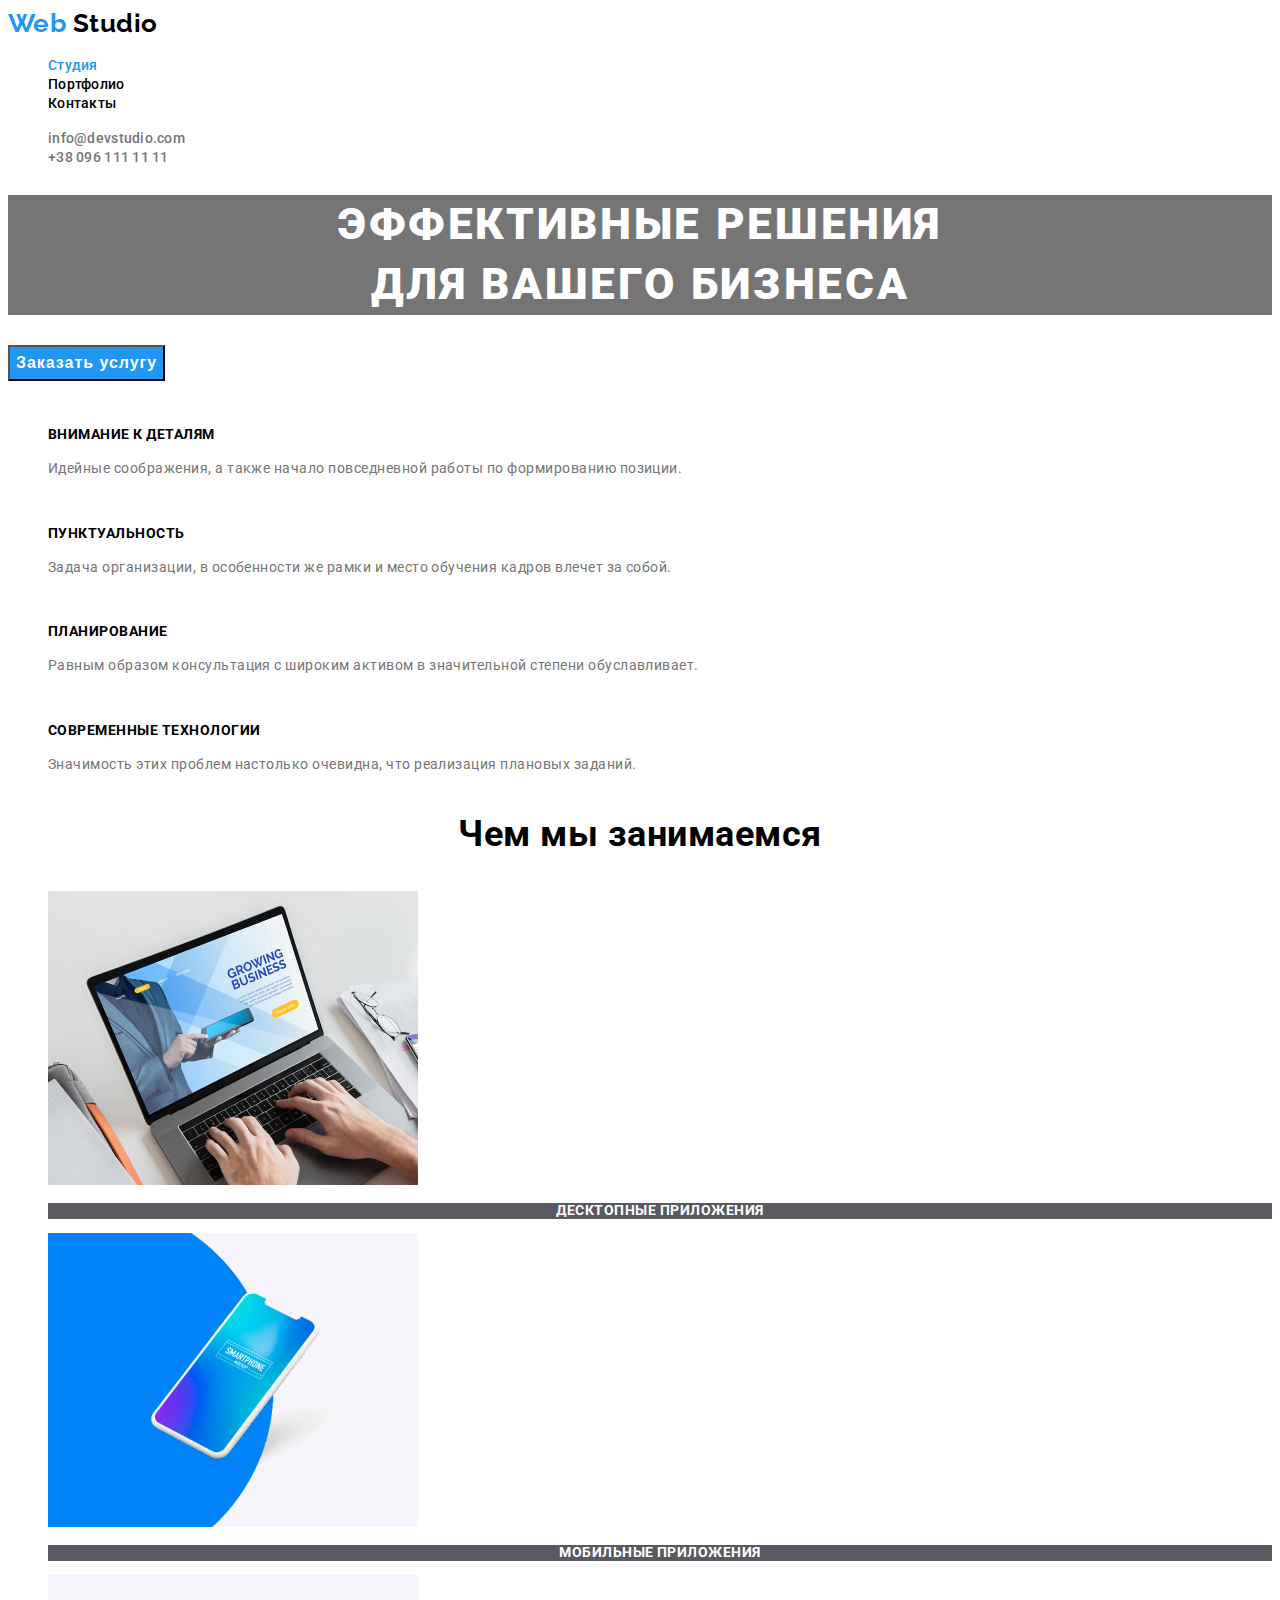
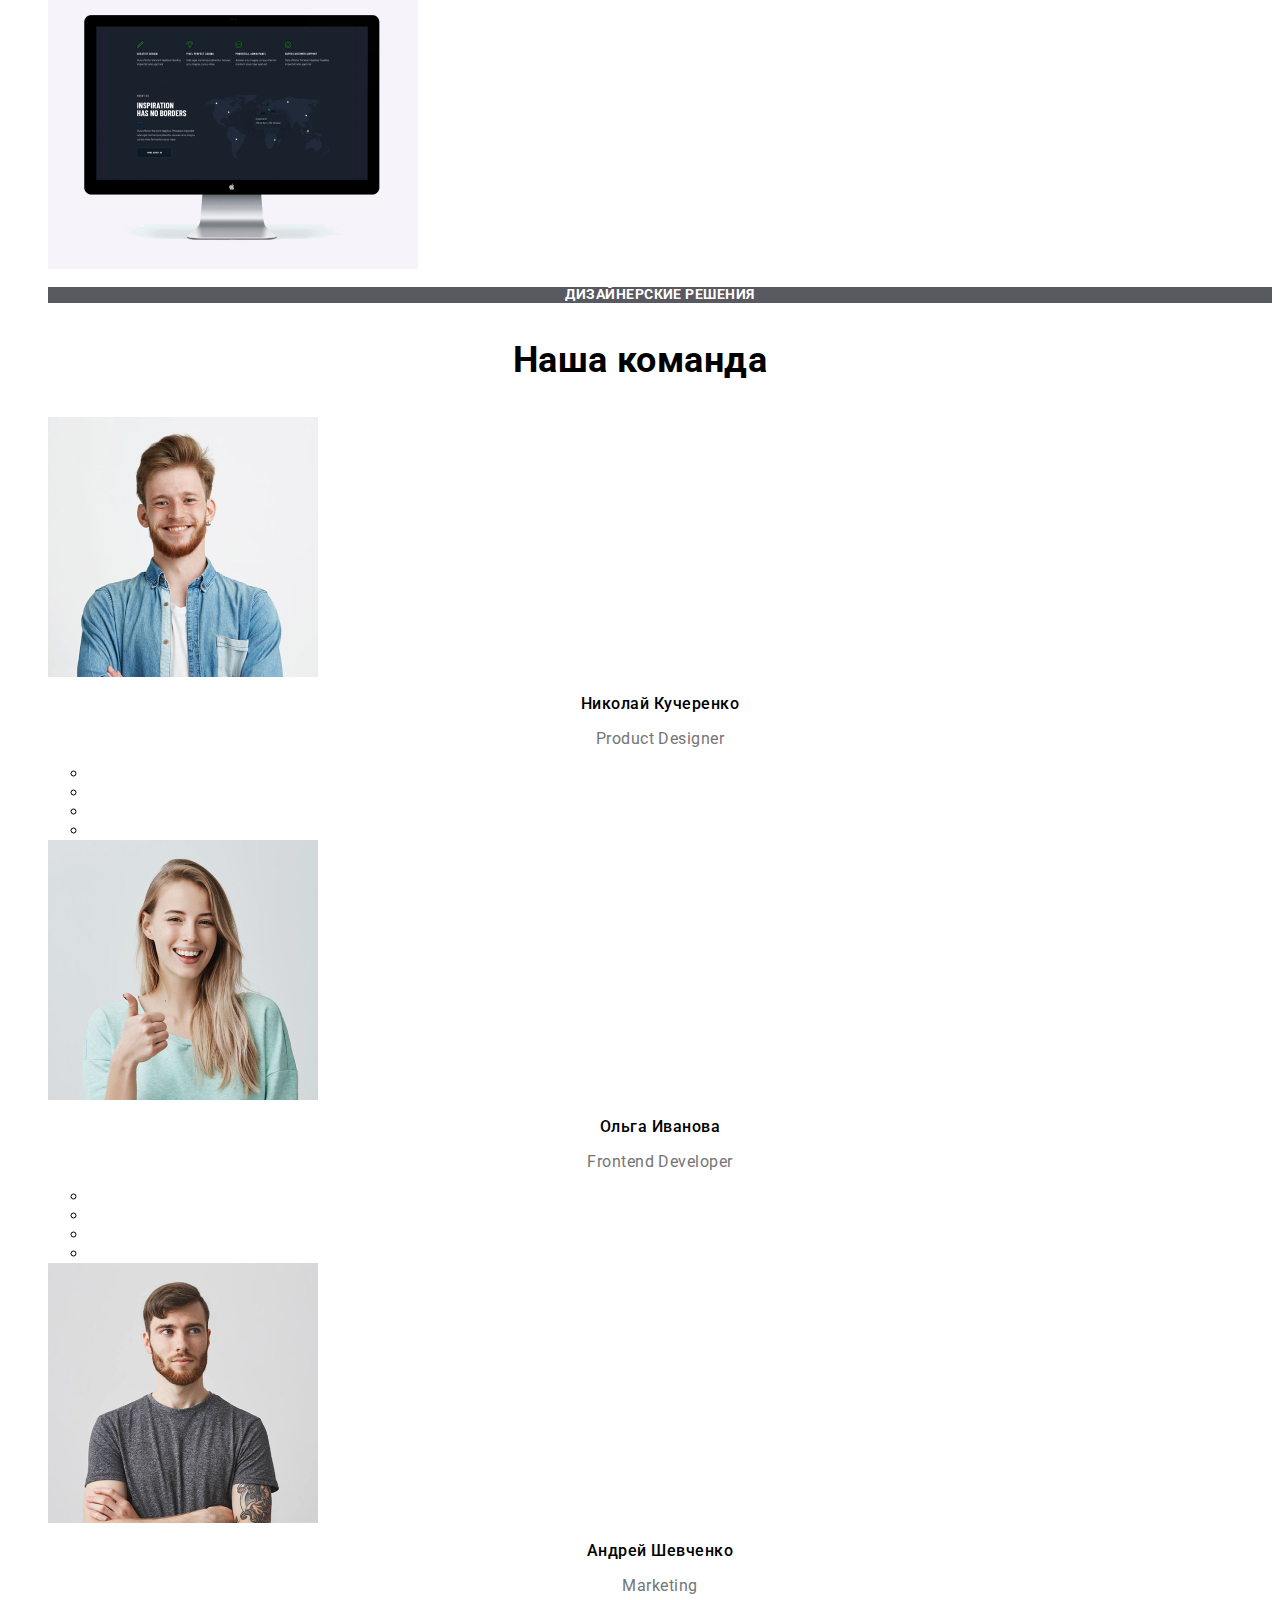
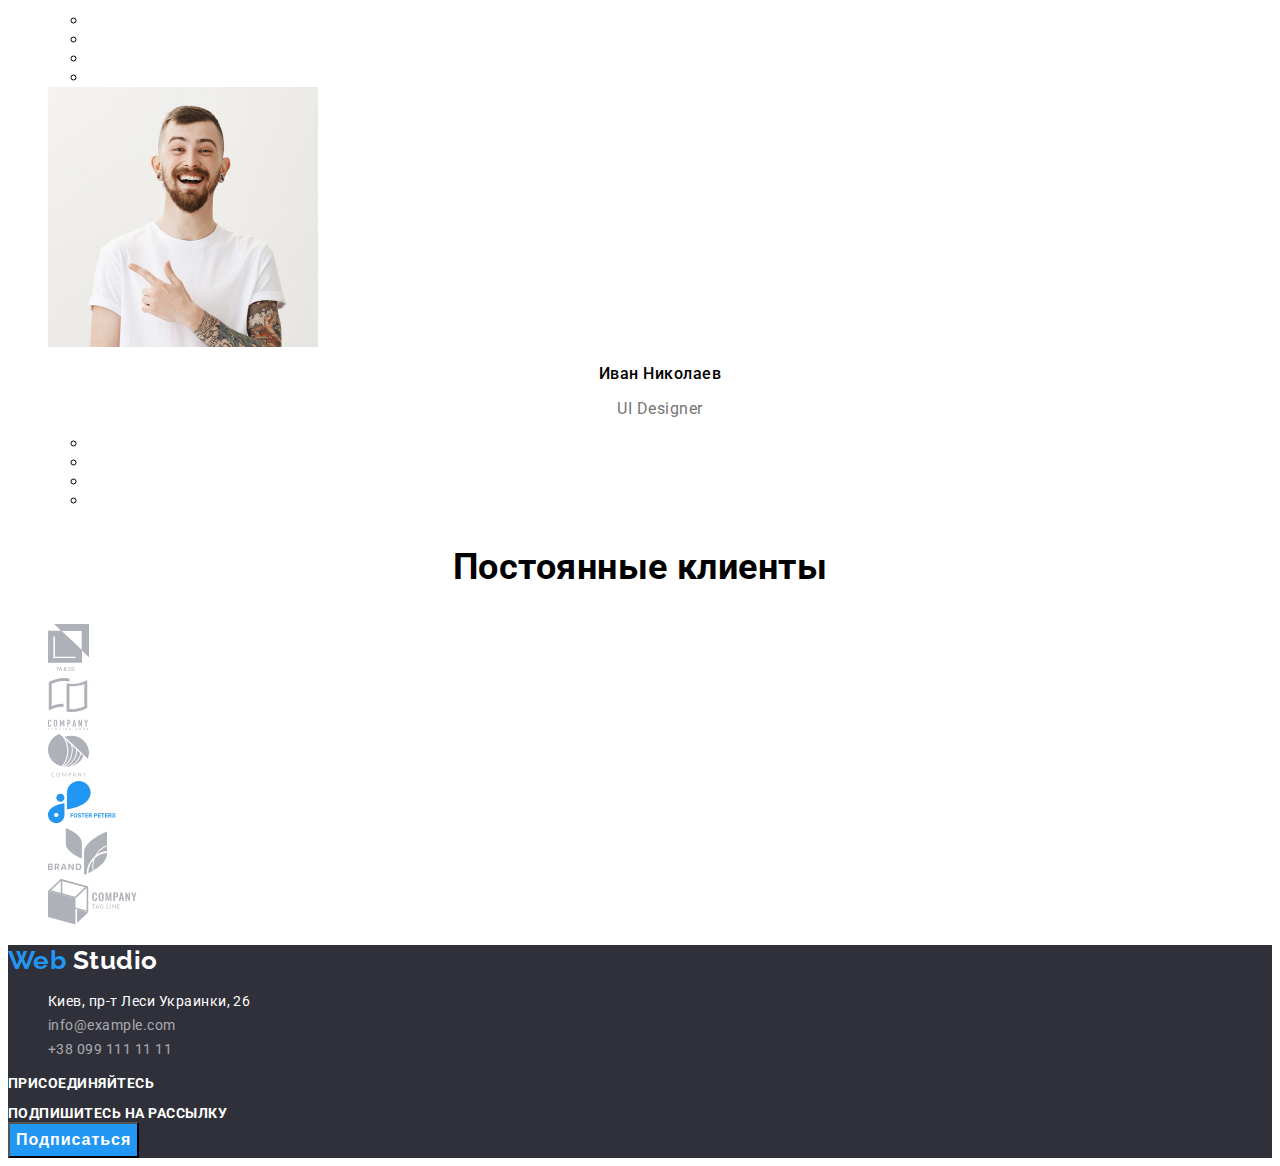
==== index.html @ 738c8472 "rep2clon" ====
<!DOCTYPE html>
<html lang="ru">

<head>
    <meta charset="UTF-8">
    <meta name="viewport" content="заказать веб-сайт для магазина ">
    <title>Web Studio</title>
    <link
        href="https://fonts.googleapis.com/css2?family=Raleway:wght@700&family=Roboto:wght@400;500;700;900&display=swap"
        rel="stylesheet">
    <link rel="stylesheet" href="./css/main.css">
</head>

<body>
    <header>
        <b lang="en" class="logo"><span>Web </span>Studio</b>
        <nav>
            <ul class="list site-nav">
                <li class="list-nav"><a href="./index.html" class="link activ">Студия</a></li>
                <li class="list-nav"><a href="./portfolio.html" class="link ">Портфолио </a></li>
                <li class="list-nav"><a href="" class="link"> Контакты </a></li>
            </ul>
        </nav>

        <ul class="list contacts">
            <li> <a href="mailto:info@devstudio.com" class="contacts-link">info@devstudio.com</a></li>
            <li><a href="tel:+380961111111" class="contacts-link">+38 096 111 11 11</a></li>
        </ul>

    </header>
    <main>
        <section class=" list hero">
            <h1 class="hero-title">Эффективные решения</br> для вашего бизнеса</h1>
            <button class="button">Заказать услугу</button>
        </section>

        <section>
            <ul class=" list text">
                <li>
                    <img src="" alt="">
                    <h2>Внимание к деталям</h2>
                    <p>Идейные соображения, а также начало повседневной работы по формированию позиции.</p>
                </li>
                <li>
                    <img src="" alt="">
                    <h2>Пунктуальность</h2>
                    <p>Задача организации, в особенности же рамки и место обучения кадров влечет за собой.</p>
                </li>
                <li>
                    <img src="" alt="">
                    <h2>Планирование</h2>
                    <p>Равным образом консультация с широким активом в значительной степени обуславливает.</p>
                </li>
                <li>
                    <img src="" alt="">
                    <h2>Современные технологии</h2>
                    <p>Значимость этих проблем настолько очевидна, что реализация плановых заданий.</p>
                </li>
            </ul>
        </section>
        <section class="features">
            <h3>Чем мы занимаемся</h3>
            <ul class="list">
                <li>
                    <img src="./img1/laptop1.jpg" alt="Ноутбук" width="370" height="294">
                    <p>Десктопные приложения</p>
                </li>
                <li>
                    <img src="./img1/phone2.jpg" alt="Смартфон" width="370" height="294">
                    <p>Мобильные приложения</p>
                </li>
                <li>
                    <img src="./img1/monitor3.jpg" alt="Монитор ПК" width="370" height="294">
                    <p>Дизайнерские решения</p>
                </li>
            </ul>
        </section>
        <section>
            <h3>Наша команда</h3>
            <ul class=" list tim">
                <li>
                    <img src="./tim/nikolay1.jpg" alt="Фото Николая" width="270" height="260">
                    <h2>Николай Кучеренко</h2>
                    <p lang="en">Product Designer</p>
                    <ul>
                        <li> <a href="https://www.instagram.com/" target="_blank" rel="noopener noreferrer"
                                aria-label="ссылка на Instagram"></a></li>
                        <li> <a href="https://twitter.com/" target="_blank" rel="noopener noreferrer"
                                aria-label="ссылка на Twitter"></a></li>
                        <li> <a href="https://m.facebook.com/" target="_blank" rel="noopener noreferrer"
                                aria-label="ссылка на Facebook"></a></li>
                        <li> <a href="https://www.linkedin.com/" target="_blank" rel="noopener noreferrer"
                                aria-label="ссылка на Linkedin"></a></li>
                    </ul>
                </li>
                <li>
                    <img src="./tim/olga2.jpg" alt="Фото Ольги" width="270" height="260">
                    <h2>Ольга Иванова</h2>
                    <p lang="en">Frontend Developer</p>
                    <ul>
                        <li> <a href="https://www.instagram.com/" target="_blank" rel="noopener noreferrer"
                                aria-label="ссылка на Instagram"></a></li>
                        <li> <a href="https://twitter.com/" target="_blank" rel="noopener noreferrer"
                                aria-label="ссылка на Twitter"></a></li>
                        <li> <a href="https://m.facebook.com/" target="_blank" rel="noopener noreferrer"
                                aria-label="ссылка на Facebook"></a></li>
                        <li> <a href="https://www.linkedin.com/" target="_blank" rel="noopener noreferrer"
                                aria-label="ссылка на Linkedin"></a></li>
                    </ul>
                </li>
                <li>
                    <img src="./tim/andrey3.jpg" alt="Фото Андрея" width="270" height="260">
                    <h2> Андрей Шевченко</h2>
                    <p lang="en">Marketing</p>
                    <ul>
                        <li> <a href="https://www.instagram.com/" target="_blank" rel="noopener noreferrer"
                                aria-label="ссылка на Instagram"></a></li>
                        <li> <a href="https://twitter.com/" target="_blank" rel="noopener noreferrer"
                                aria-label="ссылка на Twitter"></a></li>
                        <li> <a href="https://m.facebook.com/" target="_blank" rel="noopener noreferrer"
                                aria-label="ссылка на Facebook"></a></li>
                        <li> <a href="https://www.linkedin.com/" target="_blank" rel="noopener noreferrer"
                                aria-label="ссылка на Linkedin"></a></li>
                    </ul>
                </li>
                <li>
                    <img src="./tim/ivan4.jpg" alt="Фото Ивана" width="270" height="260">
                    <h2>Иван Николаев</h2>
                    <p lang="en">UI Designer </p>
                    <ul>
                        <li> <a href="https://www.instagram.com/" target="_blank" rel="noopener noreferrer"
                                aria-label="ссылка на Instagram"></a></li>
                        <li> <a href="https://twitter.com/" target="_blank" rel="noopener noreferrer"
                                aria-label="ссылка на Twitter"></a></li>
                        <li> <a href="https://m.facebook.com/" target="_blank" rel="noopener noreferrer"
                                aria-label="ссылка на Facebook"></a></li>
                        <li> <a href="https://www.linkedin.com/" target="_blank" rel="noopener noreferrer"
                                aria-label="ссылка на Linkedin"></a></li>
                    </ul>
                </li>
            </ul>
        </section>
        <section>
            <h3>Постоянные клиенты</h3>
            <ul class="list">
                <li><a href=""><img src="./logotippartnerov/logo1.svg" target="_blank" rel="noopener noreferrer"
                            alt="Логотип компании"></a></li>
                <li><a href=""><img src="./logotippartnerov/logo2.svg" target="_blank" rel="noopener noreferrer"
                            alt="Логотип компании"></a></li>
                <li><a href=""><img src="./logotippartnerov/logo3.svg" target="_blank" rel="noopener noreferrer"
                            alt="Логотип компании"></a></li>
                <li><a href=""><img src="./logotippartnerov/logo4.svg" target="_blank" rel="noopener noreferrer"
                            alt="Логотип компании"></a></li>
                <li><a href=""><img src="./logotippartnerov/logo5.svg" target="_blank" rel="noopener noreferrer"
                            alt="Логотип компании"></a></li>
                <li><a href=""><img src="./logotippartnerov/logo6.svg" target="_blank" rel="noopener noreferrer"
                            alt="Логотип компании"></a></li>
            </ul>
        </section>
    </main>
    <footer>
        <b lang="en" class="logo"><span>Web </span>Studio </b>
        <address>
            <ul class="list contacts">
                <li><a href="https://goo.gl/maps/BFdx57nHsnyV4VVX7" class="contacts-address" target="_blank"
                        rel="noopener noreferrer">
                        Киев, пр-т Леси Украинки, 26 </a> </li>
                <li><a href="mailto:info@example.com" class="contacts-item">info@example.com</a></li>
                <li><a href="tel:+380991111111" class="contacts-item">+38 099 111 11 11</a></li>
        </address>
        </ul>
        <div>
            <b class="sign">Присоединяйтесь</b>
            <ul class="list">
                <a href="https://www.instagram.com/" target="_blank" rel="noopener noreferrer"
                    aria-label="ссылка на Instagram"></a>
                <a href="https://twitter.com/" class="" target="_blank" rel="noopener noreferrer"
                    aria-label="ссылка на Twitter"></a>
                <a href="https://m.facebook.com/" target="_blank" rel="noopener noreferrer"
                    aria-label="ссылка на Facebook"></a>
                <a href="https://www.linkedin.com/" target="_blank" rel="noopener noreferrer"
                    aria-label="ссылка на Linkedin"></a>
            </ul>
        </div>
        <div>
            <b class="sign">Подпишитесь на рассылку</b>
            <button class="button">Подписаться</button>
        </div>

    </footer>
</body>

</html>
---- css/main.css ----
:root {
    --accent-color: #2196F3;
    --primary-text-color: #000000;
    --title-text-color: #757575;
    --focus-color: #FFFFFF;
}

body {
    font-family: Roboto, sans-serif;
    letter-spacing: 0.03em;
    color: var(--primary-text-color);
    background: var(--focus-color);
}

.logo {
    font-family: Raleway;
    font-weight: bold;
    font-size: 26px;
    line-height: 1.19;
}

.list {
    list-style: none;
}

.logo>span {
    color: var(--accent-color);
}

.site-nav .link {
    font-weight: 500;
    font-size: 14px;
    line-height: 1.14;
    letter-spacing: 0.02em;
    color: var(--primary-text-color);
    text-decoration: none;

}

.site-nav .list-nav .activ {
    color: var(--accent-color);
}

.site-nav .link:hover,
.site-nav .link:focus,
.site-nav .link:active {
    color: var(--accent-color);
}

header .contacts-link {
    font-weight: 500;
    font-size: 14px;
    line-height: 1.14;
    letter-spacing: 0.02em;
    text-decoration: none;
    color: var(--title-text-color);
}

header .contacts-link:hover,
.contacts-link:focus,
.contacts-link:active {
    color: var(--accent-color);
}

.hero-title {
    font-weight: 900;
    font-size: 44px;
    line-height: 1.36;
    text-align: center;
    letter-spacing: 0.06em;
    text-transform: uppercase;
    color: var(--focus-color);
    background-color: var(--title-text-color);
}

.button {
    font-weight: bold;
    font-size: 16px;
    line-height: 1.875;
    display: flex;
    align-items: center;
    text-align: center;
    letter-spacing: 0.06em;
    color: var(--focus-color);
    background: var(--accent-color);
}

.text h2 {
    font-weight: bold;
    font-size: 14px;
    line-height: 1.14;
    text-transform: uppercase;
}

.text p {
    font-size: 14px;
    line-height: 1.71;
    color: var(--title-text-color);
}

h3 {
    font-weight: bold;
    font-size: 36px;
    line-height: 1.17;
    text-align: center;
}

.features p {
    font-weight: bold;
    font-size: 14px;
    line-height: 1.14;
    text-align: center;
    text-transform: uppercase;
    color: var(--focus-color);
    background-color: rgba(47, 48, 58, 0.8);
}

.tim h2 {
    font-weight: 500;
    font-size: 16px;
    line-height: 1.19;
    text-align: center;
}

.tim p {
    font-size: 16px;
    line-height: 1.19;
    text-align: center;
    color: var(--title-text-color);
}

footer {
    background: #2F303A;
    font-size: 14px;
    line-height: 1.14;
    color: var(--focus-color);
}

footer .contacts-item {
    font-size: 14px;
    line-height: 1.71;
    text-decoration: none;
    color: rgba(255, 255, 255, 0.6);
}

footer .contacts-item:hover,
.contacts-item:active,
.contacts-item:focus {
    color: var(--accent-color);
}

footer .contacts-address {
    color: var(--focus-color);
    font-size: 14px;
    line-height: 1.71;
    text-decoration: none;
}

footer .contacts-address:hover,
.contacts-address:focus,
.contacts-address:active {
    color: var(--accent-color);
}

footer>address {
    font-style: normal;
}

.sign {
    text-transform: uppercase;
}
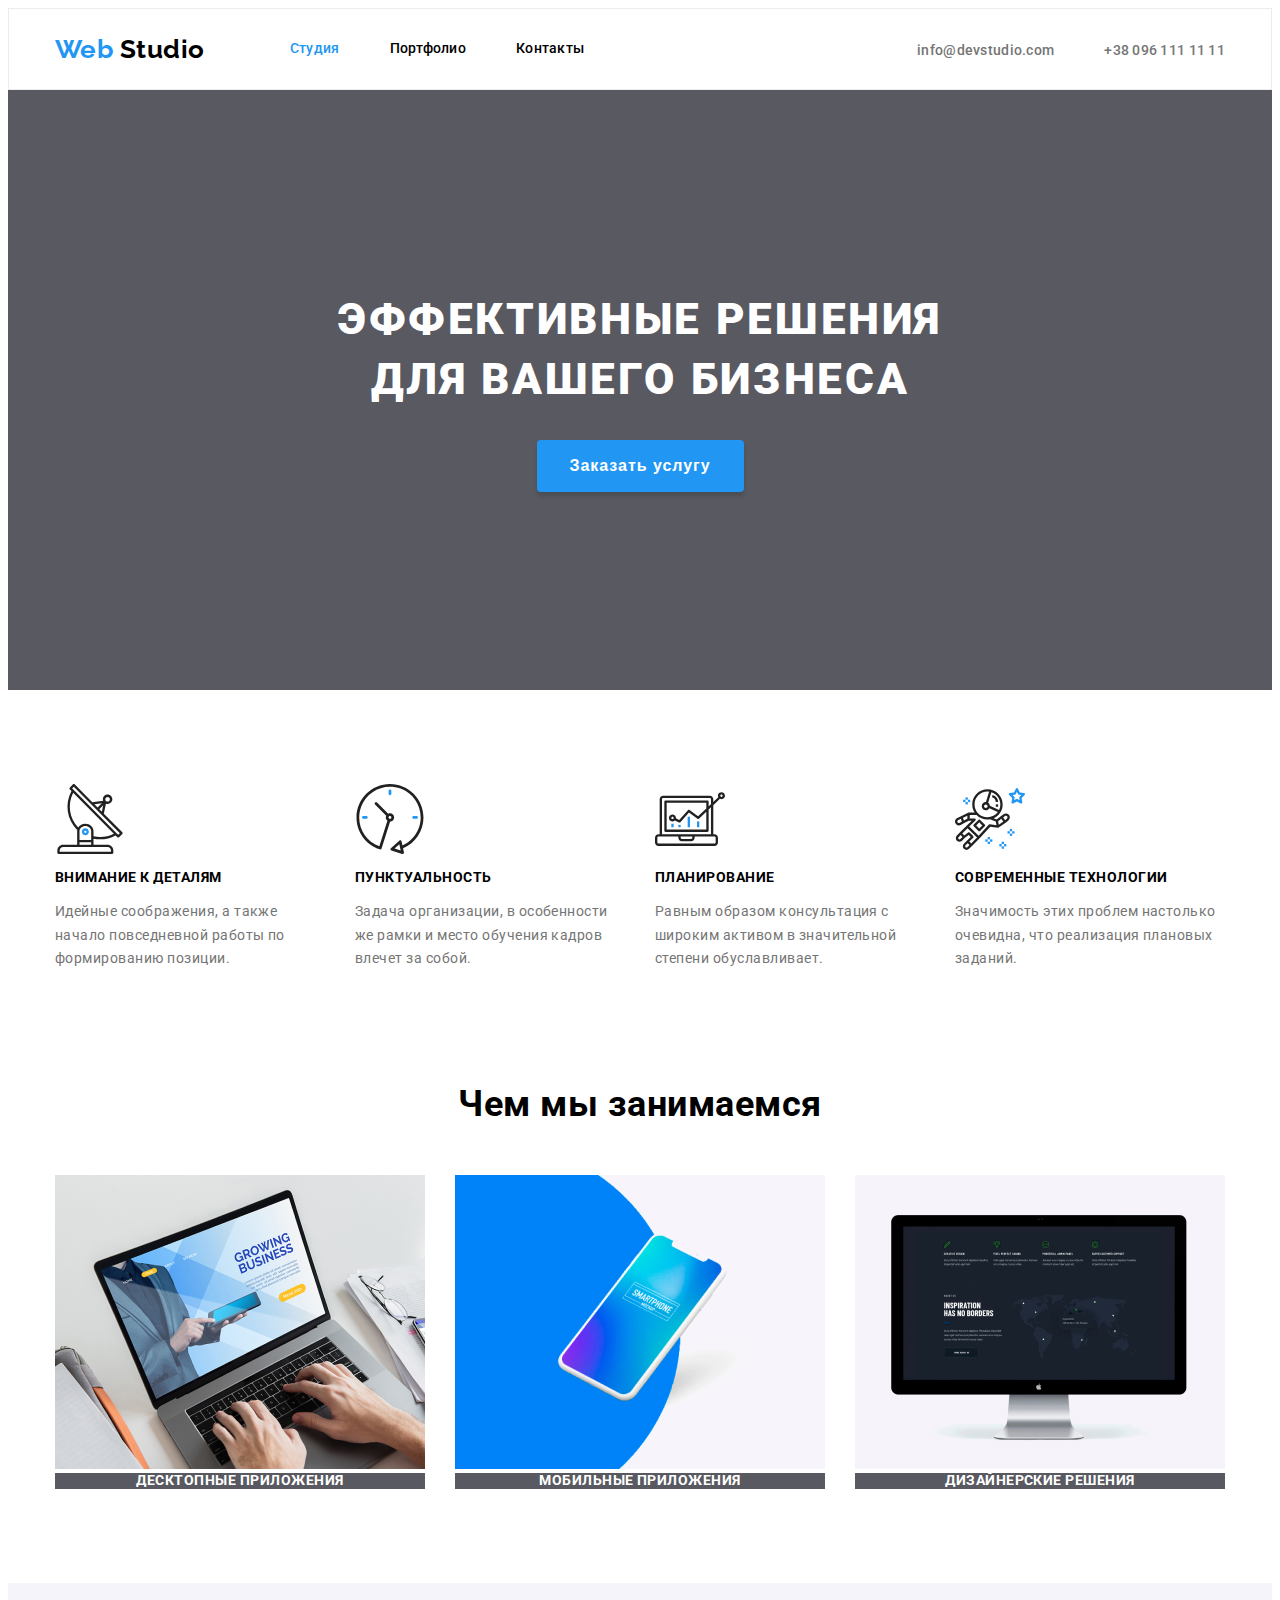
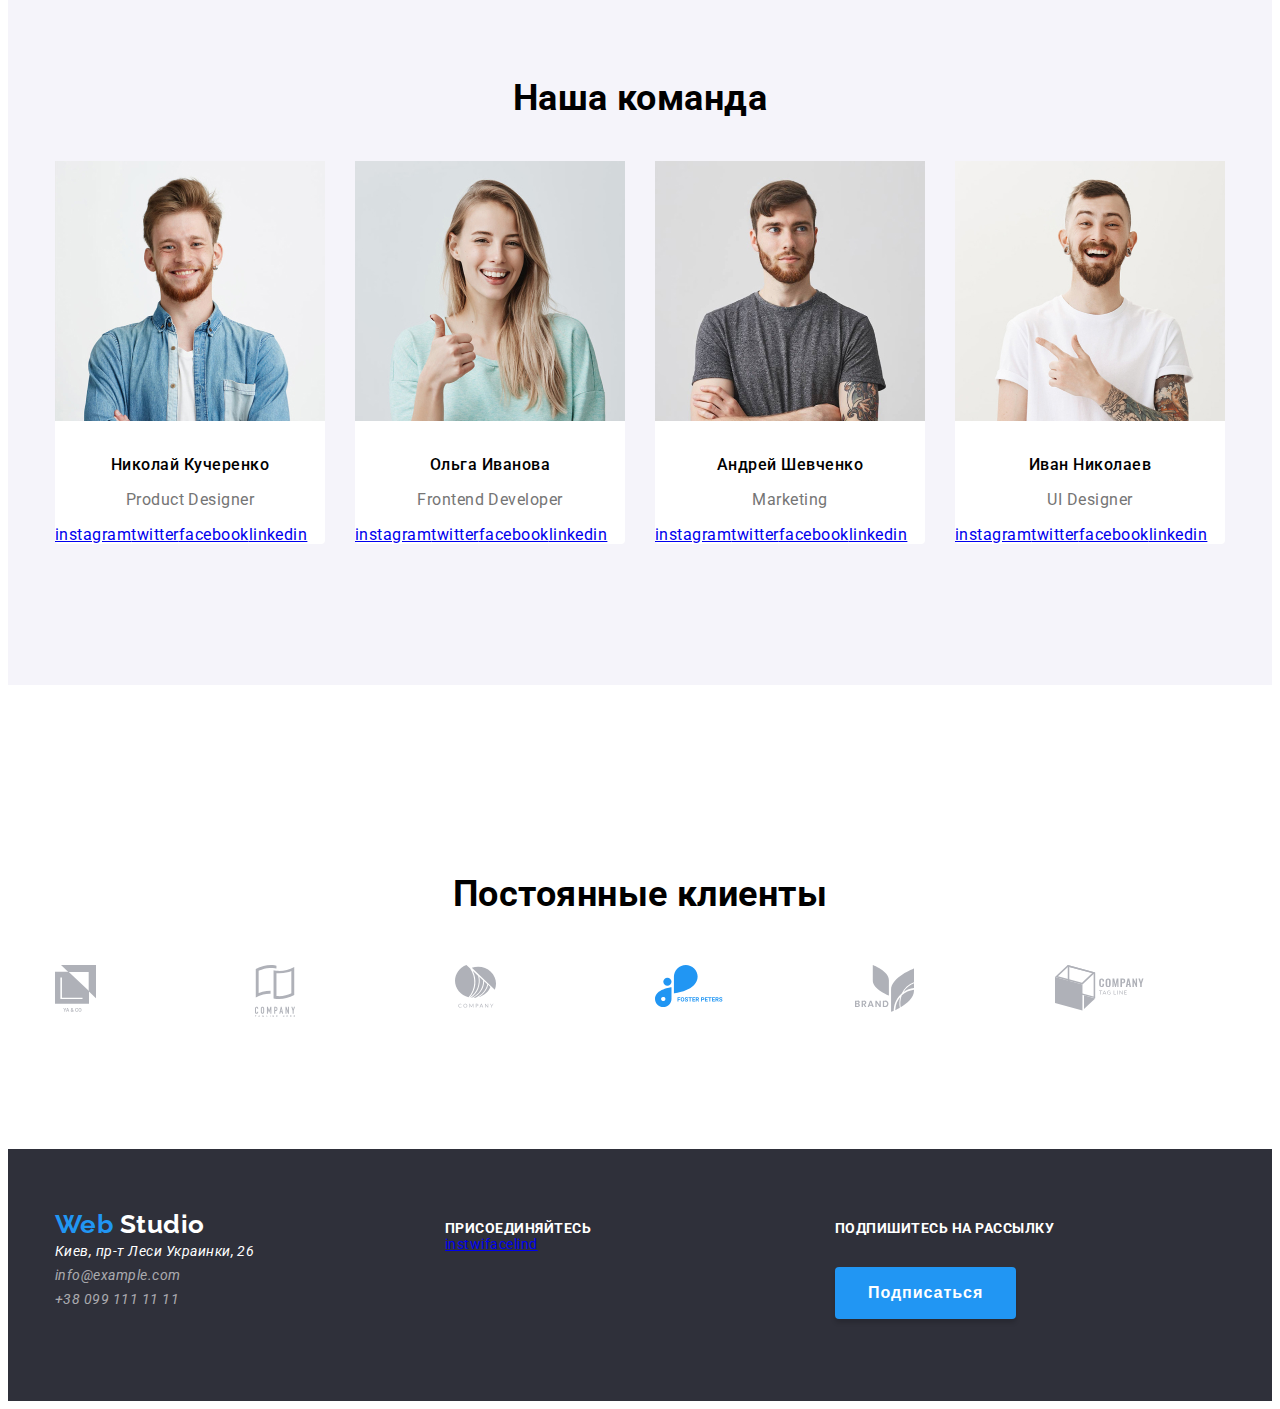
==== commit 3b0a4916: "flexbox" ====
--- a/index.html
+++ b/index.html
@@ -5,6 +5,7 @@
     <meta charset="UTF-8">
     <meta name="viewport" content="заказать веб-сайт для магазина ">
     <title>Web Studio</title>
+    <link rel="stylesheet" href="https://github.com/necolas/normalize.css/blob/master/normalize.css">
     <link
         href="https://fonts.googleapis.com/css2?family=Raleway:wght@700&family=Roboto:wght@400;500;700;900&display=swap"
         rel="stylesheet">
@@ -12,21 +13,22 @@
 </head>
 
 <body>
-    <header>
-        <b lang="en" class="logo"><span>Web </span>Studio</b>
-        <nav>
-            <ul class="list site-nav">
-                <li class="list-nav"><a href="./index.html" class="link activ">Студия</a></li>
-                <li class="list-nav"><a href="./portfolio.html" class="link ">Портфолио </a></li>
-                <li class="list-nav"><a href="" class="link"> Контакты </a></li>
-            </ul>
-        </nav>
-
-        <ul class="list contacts">
-            <li> <a href="mailto:info@devstudio.com" class="contacts-link">info@devstudio.com</a></li>
-            <li><a href="tel:+380961111111" class="contacts-link">+38 096 111 11 11</a></li>
-        </ul>
-
+    <header class="nav">
+        <div class="container header-nav">
+            <b lang="en" class="logo"><span>Web </span>Studio</b>
+            <nav>
+                <ul class="list site-nav">
+                    <li class="item-nav"><a href="./index.html" class="link activ">Студия</a></li>
+                    <li class="item-nav"><a href="./portfolio.html" class="link ">Портфолио </a></li>
+                    <li class="item-nav"><a href="" class="link"> Контакты </a></li>
+                </ul>
+            </nav>
+
+            <ul class="list contacts-header">
+                <li class="item"> <a href="mailto:info@devstudio.com" class="contacts-link">info@devstudio.com</a></li>
+                <li class="item"><a href="tel:+380961111111" class="contacts-link">+38 096 111 11 11</a></li>
+            </ul>
+        </div>
     </header>
     <main>
         <section class=" list hero">
@@ -35,24 +37,24 @@
         </section>
 
         <section>
-            <ul class=" list text">
-                <li>
-                    <img src="" alt="">
+            <ul class="list text container">
+                <li class="advent">
+                    <img src="./img1/advent/antenna.svg" alt="Спутниковая антена">
                     <h2>Внимание к деталям</h2>
                     <p>Идейные соображения, а также начало повседневной работы по формированию позиции.</p>
                 </li>
-                <li>
-                    <img src="" alt="">
+                <li class="advent">
+                    <img src="./img1/advent/clock.svg" alt="Часы">
                     <h2>Пунктуальность</h2>
                     <p>Задача организации, в особенности же рамки и место обучения кадров влечет за собой.</p>
                 </li>
-                <li>
-                    <img src="" alt="">
+                <li class="advent">
+                    <img src="./img1/advent/diagram.svg" alt="График Планирование на ПК">
                     <h2>Планирование</h2>
                     <p>Равным образом консультация с широким активом в значительной степени обуславливает.</p>
                 </li>
-                <li>
-                    <img src="" alt="">
+                <li class="advent">
+                    <img src="./img1/advent/astronaut.svg" alt="Астронавт">
                     <h2>Современные технологии</h2>
                     <p>Значимость этих проблем настолько очевидна, что реализация плановых заданий.</p>
                 </li>
@@ -60,133 +62,139 @@
         </section>
         <section class="features">
             <h3>Чем мы занимаемся</h3>
-            <ul class="list">
-                <li>
+            <ul class="list service-list container">
+                <li class="service-item">
                     <img src="./img1/laptop1.jpg" alt="Ноутбук" width="370" height="294">
                     <p>Десктопные приложения</p>
                 </li>
-                <li>
+                <li class="service-item">
                     <img src="./img1/phone2.jpg" alt="Смартфон" width="370" height="294">
                     <p>Мобильные приложения</p>
                 </li>
-                <li>
+                <li class="service-item">
                     <img src="./img1/monitor3.jpg" alt="Монитор ПК" width="370" height="294">
                     <p>Дизайнерские решения</p>
                 </li>
             </ul>
         </section>
-        <section>
+        <section class="page-tim">
             <h3>Наша команда</h3>
-            <ul class=" list tim">
-                <li>
+            <ul class=" list tim container">
+                <li class="tim-item">
                     <img src="./tim/nikolay1.jpg" alt="Фото Николая" width="270" height="260">
                     <h2>Николай Кучеренко</h2>
                     <p lang="en">Product Designer</p>
-                    <ul>
-                        <li> <a href="https://www.instagram.com/" target="_blank" rel="noopener noreferrer"
-                                aria-label="ссылка на Instagram"></a></li>
-                        <li> <a href="https://twitter.com/" target="_blank" rel="noopener noreferrer"
-                                aria-label="ссылка на Twitter"></a></li>
-                        <li> <a href="https://m.facebook.com/" target="_blank" rel="noopener noreferrer"
-                                aria-label="ссылка на Facebook"></a></li>
-                        <li> <a href="https://www.linkedin.com/" target="_blank" rel="noopener noreferrer"
-                                aria-label="ссылка на Linkedin"></a></li>
-                    </ul>
-                </li>
-                <li>
+                    <ul class="list networks">
+                        <li class="link"> <a href="https://www.instagram.com/" target="_blank" rel="noopener noreferrer"
+                                class="link" aria-label="ссылка на Instagram">instagram</a></li>
+                        <li class="link"> <a href="https://twitter.com/" target="_blank" rel="noopener noreferrer"
+                                class="link" aria-label="ссылка на Twitter">twitter</a></li>
+                        <li class="link"> <a href="https://m.facebook.com/" target="_blank" rel="noopener noreferrer"
+                                class="link" aria-label="ссылка на Facebook">facebook</a></li>
+                        <li class="link"> <a href="https://www.linkedin.com/" target="_blank" rel="noopener noreferrer"
+                                aria-label="ссылка на Linkedin">linkedin</a></li>
+                    </ul>
+                </li>
+                <li class="tim-item">
                     <img src="./tim/olga2.jpg" alt="Фото Ольги" width="270" height="260">
                     <h2>Ольга Иванова</h2>
                     <p lang="en">Frontend Developer</p>
-                    <ul>
-                        <li> <a href="https://www.instagram.com/" target="_blank" rel="noopener noreferrer"
-                                aria-label="ссылка на Instagram"></a></li>
-                        <li> <a href="https://twitter.com/" target="_blank" rel="noopener noreferrer"
-                                aria-label="ссылка на Twitter"></a></li>
-                        <li> <a href="https://m.facebook.com/" target="_blank" rel="noopener noreferrer"
-                                aria-label="ссылка на Facebook"></a></li>
-                        <li> <a href="https://www.linkedin.com/" target="_blank" rel="noopener noreferrer"
-                                aria-label="ссылка на Linkedin"></a></li>
-                    </ul>
-                </li>
-                <li>
+                    <ul class="list networks">
+                        <li class="link"> <a href="https://www.instagram.com/" target="_blank" rel="noopener noreferrer"
+                                class="link" aria-label="ссылка на Instagram">instagram</a></li>
+                        <li class="link"> <a href="https://twitter.com/" target="_blank" rel="noopener noreferrer"
+                                class="link" aria-label="ссылка на Twitter">twitter</a></li>
+                        <li class="link"> <a href="https://m.facebook.com/" target="_blank" rel="noopener noreferrer"
+                                class="link" aria-label="ссылка на Facebook">facebook</a></li>
+                        <li class="link"> <a href="https://www.linkedin.com/" target="_blank" rel="noopener noreferrer"
+                                aria-label="ссылка на Linkedin">linkedin</a></li>
+                    </ul>
+                </li>
+                <li class="tim-item">
                     <img src="./tim/andrey3.jpg" alt="Фото Андрея" width="270" height="260">
                     <h2> Андрей Шевченко</h2>
                     <p lang="en">Marketing</p>
-                    <ul>
-                        <li> <a href="https://www.instagram.com/" target="_blank" rel="noopener noreferrer"
-                                aria-label="ссылка на Instagram"></a></li>
-                        <li> <a href="https://twitter.com/" target="_blank" rel="noopener noreferrer"
-                                aria-label="ссылка на Twitter"></a></li>
-                        <li> <a href="https://m.facebook.com/" target="_blank" rel="noopener noreferrer"
-                                aria-label="ссылка на Facebook"></a></li>
-                        <li> <a href="https://www.linkedin.com/" target="_blank" rel="noopener noreferrer"
-                                aria-label="ссылка на Linkedin"></a></li>
-                    </ul>
-                </li>
-                <li>
+                    <ul class="list networks">
+                        <li class="link"> <a href="https://www.instagram.com/" target="_blank" rel="noopener noreferrer"
+                                class="link" aria-label="ссылка на Instagram">instagram</a></li>
+                        <li class="link"> <a href="https://twitter.com/" target="_blank" rel="noopener noreferrer"
+                                class="link" aria-label="ссылка на Twitter">twitter</a></li>
+                        <li class="link"> <a href="https://m.facebook.com/" target="_blank" rel="noopener noreferrer"
+                                class="link" aria-label="ссылка на Facebook">facebook</a></li>
+                        <li class="link"> <a href="https://www.linkedin.com/" target="_blank" rel="noopener noreferrer"
+                                class="link" aria-label="ссылка на Linkedin">linkedin</a></li>
+                    </ul>
+                </li>
+                <li class="tim-item">
                     <img src="./tim/ivan4.jpg" alt="Фото Ивана" width="270" height="260">
                     <h2>Иван Николаев</h2>
                     <p lang="en">UI Designer </p>
-                    <ul>
-                        <li> <a href="https://www.instagram.com/" target="_blank" rel="noopener noreferrer"
-                                aria-label="ссылка на Instagram"></a></li>
-                        <li> <a href="https://twitter.com/" target="_blank" rel="noopener noreferrer"
-                                aria-label="ссылка на Twitter"></a></li>
-                        <li> <a href="https://m.facebook.com/" target="_blank" rel="noopener noreferrer"
-                                aria-label="ссылка на Facebook"></a></li>
-                        <li> <a href="https://www.linkedin.com/" target="_blank" rel="noopener noreferrer"
-                                aria-label="ссылка на Linkedin"></a></li>
-                    </ul>
-                </li>
-            </ul>
-        </section>
-        <section>
+                    <ul class="list networks">
+                        <li class="link"> <a href="https://www.instagram.com/" target="_blank" rel="noopener noreferrer"
+                                class="link" aria-label="ссылка на Instagram">instagram</a></li>
+                        <li class="link"> <a href="https://twitter.com/" target="_blank" rel="noopener noreferrer"
+                                class="link" aria-label="ссылка на Twitter">twitter</a></li>
+                        <li class="link"> <a href="https://m.facebook.com/" target="_blank" rel="noopener noreferrer"
+                                class="link" aria-label="ссылка на Facebook">facebook</a></li>
+                        <li class="link"> <a href="https://www.linkedin.com/" target="_blank" rel="noopener noreferrer"
+                                aria-label="ссылка на Linkedin">linkedin</a></li>
+                    </ul>
+                </li>
+            </ul>
+        </section>
+        <section class="our-client">
             <h3>Постоянные клиенты</h3>
-            <ul class="list">
-                <li><a href=""><img src="./logotippartnerov/logo1.svg" target="_blank" rel="noopener noreferrer"
-                            alt="Логотип компании"></a></li>
-                <li><a href=""><img src="./logotippartnerov/logo2.svg" target="_blank" rel="noopener noreferrer"
-                            alt="Логотип компании"></a></li>
-                <li><a href=""><img src="./logotippartnerov/logo3.svg" target="_blank" rel="noopener noreferrer"
-                            alt="Логотип компании"></a></li>
-                <li><a href=""><img src="./logotippartnerov/logo4.svg" target="_blank" rel="noopener noreferrer"
-                            alt="Логотип компании"></a></li>
-                <li><a href=""><img src="./logotippartnerov/logo5.svg" target="_blank" rel="noopener noreferrer"
-                            alt="Логотип компании"></a></li>
-                <li><a href=""><img src="./logotippartnerov/logo6.svg" target="_blank" rel="noopener noreferrer"
-                            alt="Логотип компании"></a></li>
+            <ul class="list client container">
+                <li class="item"><a href=""><img src="./logotippartnerov/logo1.svg" target="_blank"
+                            rel="noopener noreferrer" class="link" alt="Логотип компании"></a></li>
+                <li class="item"><a href=""><img src="./logotippartnerov/logo2.svg" target="_blank"
+                            rel="noopener noreferrer" class="link" alt="Логотип компании"></a></li>
+                <li class="item"><a href=""><img src="./logotippartnerov/logo3.svg" target="_blank"
+                            rel="noopener noreferrer" class="link" alt="Логотип компании"></a></li>
+                <li class="item"><a href=""><img src="./logotippartnerov/logo4.svg" target="_blank"
+                            rel="noopener noreferrer" class="link" alt="Логотип компании"></a></li>
+                <li class="item"><a href=""><img src="./logotippartnerov/logo5.svg" target="_blank"
+                            rel="noopener noreferrer" class="link" alt="Логотип компании"></a></li>
+                <li class="item"><a href=""><img src="./logotippartnerov/logo6.svg" target="_blank"
+                            rel="noopener noreferrer" class="link" alt="Логотип компании"></a></li>
             </ul>
         </section>
     </main>
+
     <footer>
-        <b lang="en" class="logo"><span>Web </span>Studio </b>
-        <address>
-            <ul class="list contacts">
-                <li><a href="https://goo.gl/maps/BFdx57nHsnyV4VVX7" class="contacts-address" target="_blank"
-                        rel="noopener noreferrer">
-                        Киев, пр-т Леси Украинки, 26 </a> </li>
-                <li><a href="mailto:info@example.com" class="contacts-item">info@example.com</a></li>
-                <li><a href="tel:+380991111111" class="contacts-item">+38 099 111 11 11</a></li>
-        </address>
-        </ul>
-        <div>
-            <b class="sign">Присоединяйтесь</b>
-            <ul class="list">
-                <a href="https://www.instagram.com/" target="_blank" rel="noopener noreferrer"
-                    aria-label="ссылка на Instagram"></a>
-                <a href="https://twitter.com/" class="" target="_blank" rel="noopener noreferrer"
-                    aria-label="ссылка на Twitter"></a>
-                <a href="https://m.facebook.com/" target="_blank" rel="noopener noreferrer"
-                    aria-label="ссылка на Facebook"></a>
-                <a href="https://www.linkedin.com/" target="_blank" rel="noopener noreferrer"
-                    aria-label="ссылка на Linkedin"></a>
-            </ul>
+        <div class="container footer-box">
+            <div class="box">
+            <b lang="en" class="logo"><span>Web </span>Studio </b>
+            <address>
+                <ul class="list contacts">
+                    <li class="item"><a href="https://goo.gl/maps/BFdx57nHsnyV4VVX7" class="contacts-address"
+                            target="_blank" rel="noopener noreferrer">
+                            Киев, пр-т Леси Украинки, 26 </a> </li>
+                    <li class="item"><a href="mailto:info@example.com" class="contacts-item">info@example.com</a></li>
+                    <li class="item"><a href="tel:+380991111111" class="contacts-item">+38 099 111 11 11</a></li>
+            </address>
         </div>
-        <div>
-            <b class="sign">Подпишитесь на рассылку</b>
-            <button class="button">Подписаться</button>
+            </ul>
+            <div class="box">
+                <b class="sign">Присоединяйтесь</b>
+                <ul class="list footer-networks">
+                    <li class="item"> <a href="https://www.instagram.com/" target="_blank" rel="noopener noreferrer"
+                            aria-label="ссылка на Instagram">ins</a></li>
+                    <li class="item">
+                        <a href="https://twitter.com/" class="" target="_blank" rel="noopener noreferrer"
+                            aria-label="ссылка на Twitter">twi</a></li>
+
+                    <li class="item" i> <a href="https://m.facebook.com/" target="_blank" rel="noopener noreferrer"
+                            aria-label="ссылка на Facebook">face</a></li>
+                    <li class="item"> <a href="https://www.linkedin.com/" target="_blank" rel="noopener noreferrer"
+                            aria-label="ссылка на Linkedin">lind</a></li>
+                </ul>
+            </div>
+            <div class="box">
+                <b class="sign">Подпишитесь на рассылку</b>
+                <button class="button">Подписаться</button>
+            </div>
         </div>
-
     </footer>
 </body>
 
--- a/css/main.css
+++ b/css/main.css
@@ -1,3 +1,13 @@
+html {
+    box-sizing: border-box;
+}
+
+*,
+*::before,
+*::after {
+    box-sizing: inherit;
+}
+
 :root {
     --accent-color: #2196F3;
     --primary-text-color: #000000;
@@ -6,12 +16,30 @@
 }
 
 body {
+
     font-family: Roboto, sans-serif;
     letter-spacing: 0.03em;
     color: var(--primary-text-color);
     background: var(--focus-color);
 }
 
+.list {
+    list-style: none;
+    margin: 0px;
+    padding: 0px;
+}
+
+.container {
+    width: 1170px;
+    margin-left: auto;
+    margin-right: auto;
+    /*outline: 2px solid red;*/
+}
+
+.nav {
+    border: 1px solid #ECECEC;
+}
+
 .logo {
     font-family: Raleway;
     font-weight: bold;
@@ -19,8 +47,20 @@
     line-height: 1.19;
 }
 
-.list {
-    list-style: none;
+.header-nav {
+    display: flex;
+    align-items: center;
+    height: 80px;
+}
+
+.site-nav {
+    display: flex;
+    margin-left: 85px;
+}
+
+.site-nav .item-nav+.item-nav {
+    margin-left: 50px;
+
 }
 
 .logo>span {
@@ -28,6 +68,10 @@
 }
 
 .site-nav .link {
+    display: block;
+    padding-bottom: 16px;
+    padding-top: 16px;
+
     font-weight: 500;
     font-size: 14px;
     line-height: 1.14;
@@ -37,7 +81,7 @@
 
 }
 
-.site-nav .list-nav .activ {
+.site-nav .item-nav .activ {
     color: var(--accent-color);
 }
 
@@ -47,6 +91,12 @@
     color: var(--accent-color);
 }
 
+.contacts-header {
+    display: flex;
+    margin-left: auto;
+
+}
+
 header .contacts-link {
     font-weight: 500;
     font-size: 14px;
@@ -54,6 +104,11 @@
     letter-spacing: 0.02em;
     text-decoration: none;
     color: var(--title-text-color);
+}
+
+.contacts-header .item+.item {
+    margin-left: 50px;
+
 }
 
 header .contacts-link:hover,
@@ -62,27 +117,58 @@
     color: var(--accent-color);
 }
 
+.hero {
+
+    height: 600px;
+
+    background: rgba(47, 48, 58, 0.8);
+    text-align: center;
+    padding-top: 200px;
+    padding-bottom: 280px;
+}
+
 .hero-title {
+    margin: 0px;
+
     font-weight: 900;
     font-size: 44px;
     line-height: 1.36;
-    text-align: center;
+
     letter-spacing: 0.06em;
     text-transform: uppercase;
     color: var(--focus-color);
-    background-color: var(--title-text-color);
+
 }
 
 .button {
+    margin-top: 30px;
+    padding: 10px 32px;
+
     font-weight: bold;
     font-size: 16px;
     line-height: 1.875;
-    display: flex;
-    align-items: center;
-    text-align: center;
+
     letter-spacing: 0.06em;
     color: var(--focus-color);
     background: var(--accent-color);
+    border: 1px solid transparent;
+    border-radius: 4px;
+    box-shadow: 0px 4px 4px rgba(0, 0, 0, 0.15);
+}
+
+.text {
+    display: flex;
+    margin-top: 94px;
+    margin-bottom: 94px;
+}
+
+.advent {
+    width: calc((100% - 90px)/ 4);
+}
+
+.text .advent+.advent {
+    margin-left: 30px;
+
 }
 
 .text h2 {
@@ -93,6 +179,8 @@
 }
 
 .text p {
+    width: 270px;
+    height: 75px;
     font-size: 14px;
     line-height: 1.71;
     color: var(--title-text-color);
@@ -105,7 +193,27 @@
     text-align: center;
 }
 
+/* чем мы занимаемся */
+
+.service-item {
+    width: calc((100% - 60px)/ 3);
+    align-items: baseline;
+}
+
+.service-list .service-item+.service-item {
+    margin-left: 30px;
+}
+
+.service-list {
+    display: flex;
+    margin-bottom: 94px;
+    margin-top: 50px;
+
+}
+
 .features p {
+    margin: 0px 0px;
+
     font-weight: bold;
     font-size: 14px;
     line-height: 1.14;
@@ -115,7 +223,41 @@
     background-color: rgba(47, 48, 58, 0.8);
 }
 
+/*команда*/
+
+.page-tim {
+    background: #F5F4FA;
+    height: 702px;
+
+}
+
+.tim {
+    display: flex;
+
+}
+
+
+.tim-item {
+    width: calc((100% - 90px) / 4);
+    border-radius: 0px 0px 4px 4px;
+    background-color: var(--focus-color);
+    /*width: 270px;
+    height: 422px;*/
+}
+
+.tim-item+.tim-item {
+    margin-left: 30px;
+}
+
+.page-tim h3 {
+    padding-top: 94px;
+    padding-bottom: 42px;
+    margin: 0px;
+}
+
 .tim h2 {
+    margin-top: 30px;
+    margin-bottom: 10px;
     font-weight: 500;
     font-size: 16px;
     line-height: 1.19;
@@ -129,43 +271,129 @@
     color: var(--title-text-color);
 }
 
+.networks {
+    display: flex;
+}
+
+/*клиенты */
+
+.client {
+    display: flex;
+    height: 90px;
+}
+
+.client .item {
+    width: calc((100% - 150px) / 6);}
+   /* border: 1px solid #AFB1B8;
+    border-radius: 4px;
+    align-content: center;
+    width: 170px;
+    margin-bottom: 96px;
+
+
+*/
+.our-client{
+    padding: 94px 0px;
+    /*background-color: rosybrown;*/
+    
+}
+
+.client .item + .item {
+    margin-left: 30px;
+}
+
+
+.our-client h3 {
+   margin-top: 0px;
+    margin-bottom: 0px;
+    padding-top: 94px;
+    padding-bottom: 50px;
+}
+
+/*футер*/
+
+
 footer {
+    display: flex;
+    height: 252px;
+    padding: 60px 0;
+
+    justify-content: space-between;
+
     background: #2F303A;
     font-size: 14px;
     line-height: 1.14;
     color: var(--focus-color);
 }
 
-footer .contacts-item {
-    font-size: 14px;
-    line-height: 1.71;
-    text-decoration: none;
-    color: rgba(255, 255, 255, 0.6);
-}
-
-footer .contacts-item:hover,
-.contacts-item:active,
-.contacts-item:focus {
-    color: var(--accent-color);
-}
-
-footer .contacts-address {
-    color: var(--focus-color);
-    font-size: 14px;
-    line-height: 1.71;
-    text-decoration: none;
-}
-
-footer .contacts-address:hover,
-.contacts-address:focus,
-.contacts-address:active {
-    color: var(--accent-color);
-}
-
-footer>address {
-    font-style: normal;
-}
-
-.sign {
-    text-transform: uppercase;
-}+footer .logo {
+    margin-top: 58px;
+    margin-bottom: 20px;
+}
+
+.footer-box .box {
+    width: calc(100% / 3);
+}
+.footer-networks {
+    display: flex;
+    flex-wrap: wrap;}
+
+
+.footer-box {
+    display: flex;
+    flex-wrap: wrap;
+    align-items: baseline;
+    justify-content: space-between;}
+
+
+
+    footer .contacts-item {
+        font-size: 14px;
+        line-height: 1.71;
+        text-decoration: none;
+        color: rgba(255, 255, 255, 0.6);
+    }
+
+    footer .contacts-item:hover,
+    .contacts-item:active,
+    .contacts-item:focus {
+        color: var(--accent-color);
+    }
+
+    footer .contacts-address {
+        color: var(--focus-color);
+        font-size: 14px;
+        line-height: 1.71;
+        text-decoration: none;
+    }
+
+    footer .contacts-address:hover,
+    .contacts-address:focus,
+    .contacts-address:active {
+        color: var(--accent-color);
+    }
+
+    footer>address {
+        font-style: normal;
+    }
+
+    footer .button {
+
+        border-radius: 4px;
+        border: 1px solid transparent;
+    
+    
+        font-weight: bold;
+        font-size: 16px;
+        line-height: 1.875;
+        display: flex;
+        align-items: center;
+        text-align: center;
+        letter-spacing: 0.06em;
+        color: var(--focus-color);
+        background: var(--accent-color);
+    }
+
+    .sign {
+        text-transform: uppercase;
+    }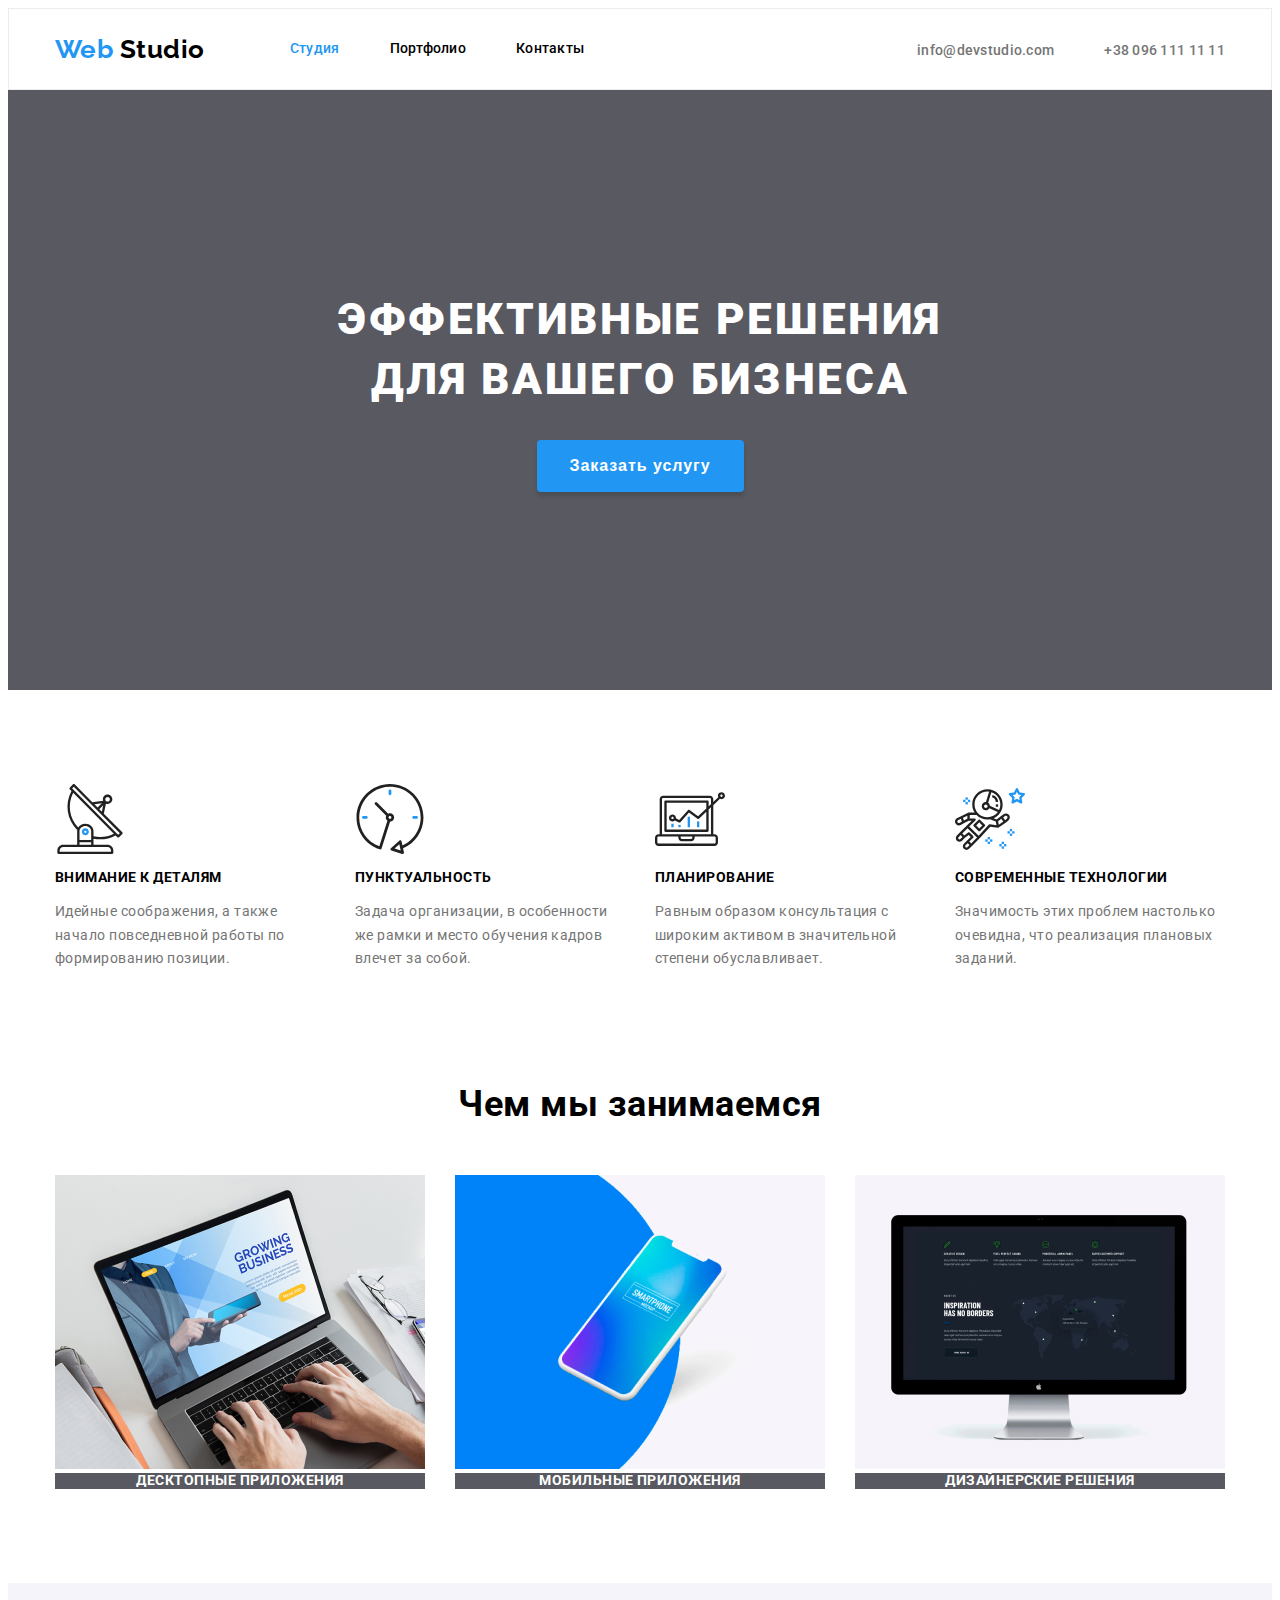
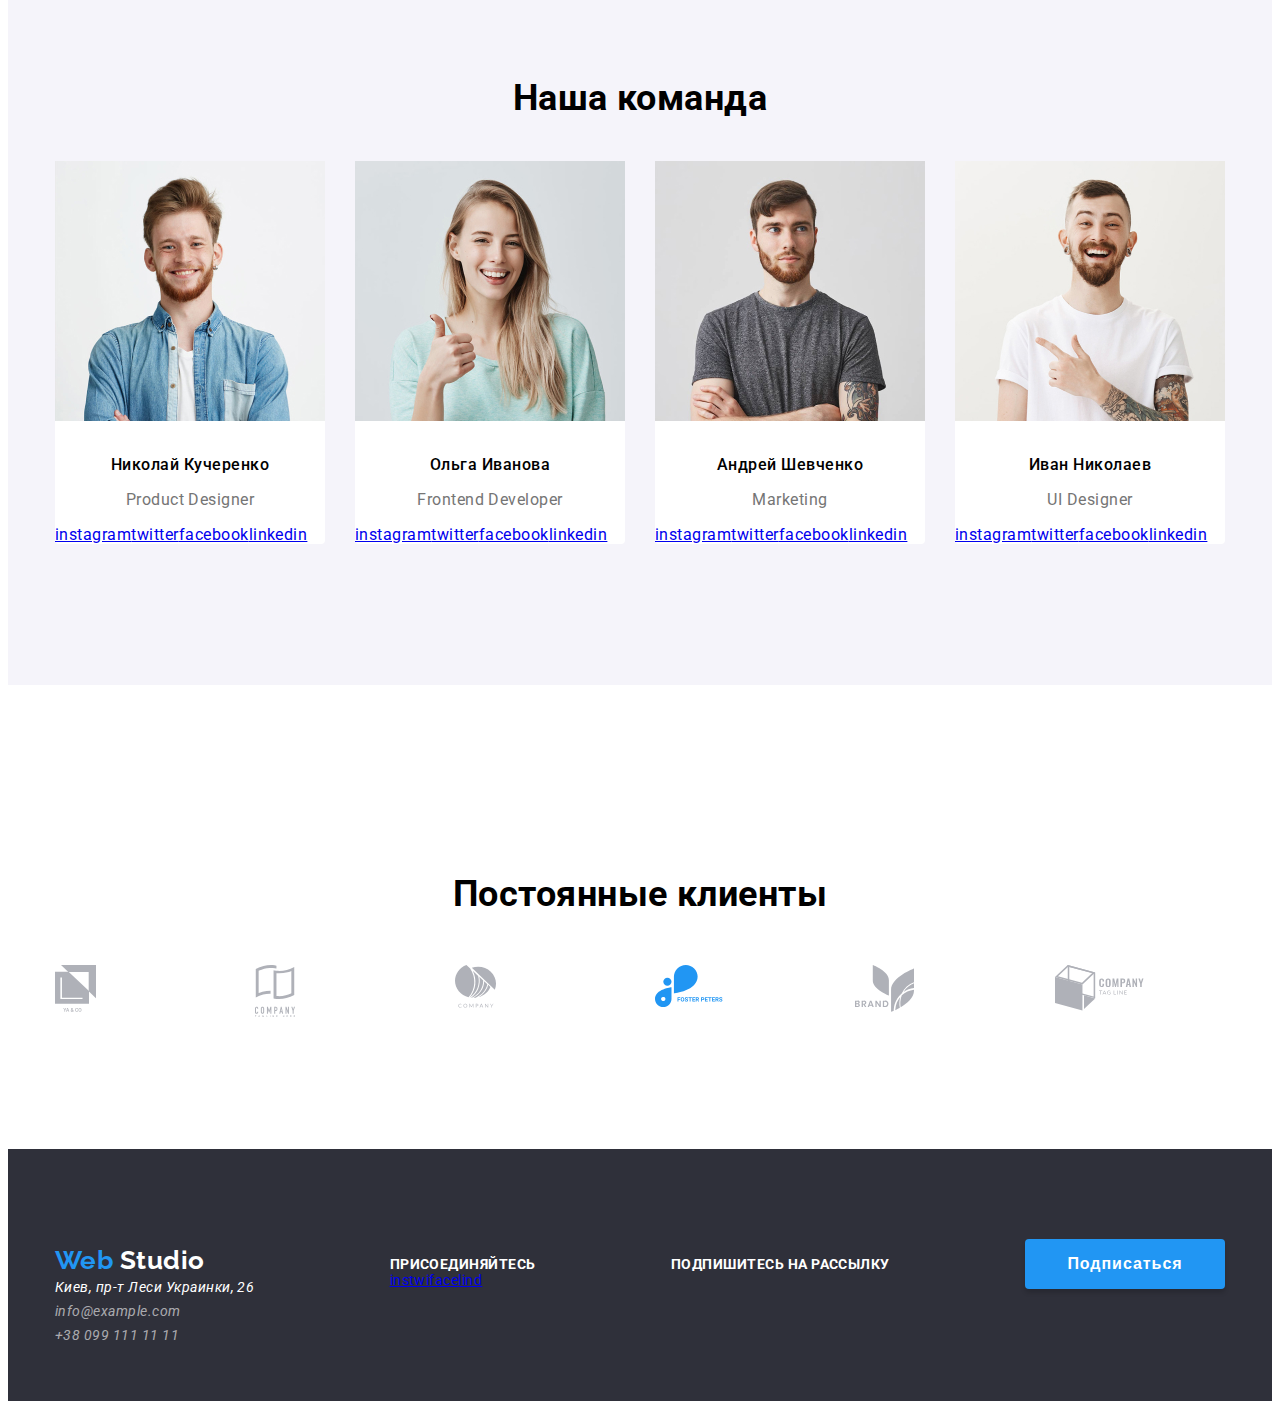
==== commit dedcbf34: "изменения в футере" ====
--- a/index.html
+++ b/index.html
@@ -190,10 +190,10 @@
                             aria-label="ссылка на Linkedin">lind</a></li>
                 </ul>
             </div>
-            <div class="box">
-                <b class="sign">Подпишитесь на рассылку</b>
-                <button class="button">Подписаться</button>
-            </div>
+            
+                <b class=" box sign">Подпишитесь на рассылку</b>
+                <button class="button box ">Подписаться</button>
+            
         </div>
     </footer>
 </body>
--- a/css/main.css
+++ b/css/main.css
@@ -283,7 +283,10 @@
 }
 
 .client .item {
-    width: calc((100% - 150px) / 6);}
+    width: calc((100% - 150px) / 6);
+
+}
+    
    /* border: 1px solid #AFB1B8;
     border-radius: 4px;
     align-content: center;
@@ -331,12 +334,13 @@
     margin-bottom: 20px;
 }
 
-.footer-box .box {
-    width: calc(100% / 3);
-}
+
+
+
 .footer-networks {
     display: flex;
-    flex-wrap: wrap;}
+    flex-wrap: wrap;
+}
 
 
 .footer-box {
@@ -378,6 +382,10 @@
     }
 
     footer .button {
+
+        justify-content: center;
+        width: 200px;
+        height: 50px;
 
         border-radius: 4px;
         border: 1px solid transparent;
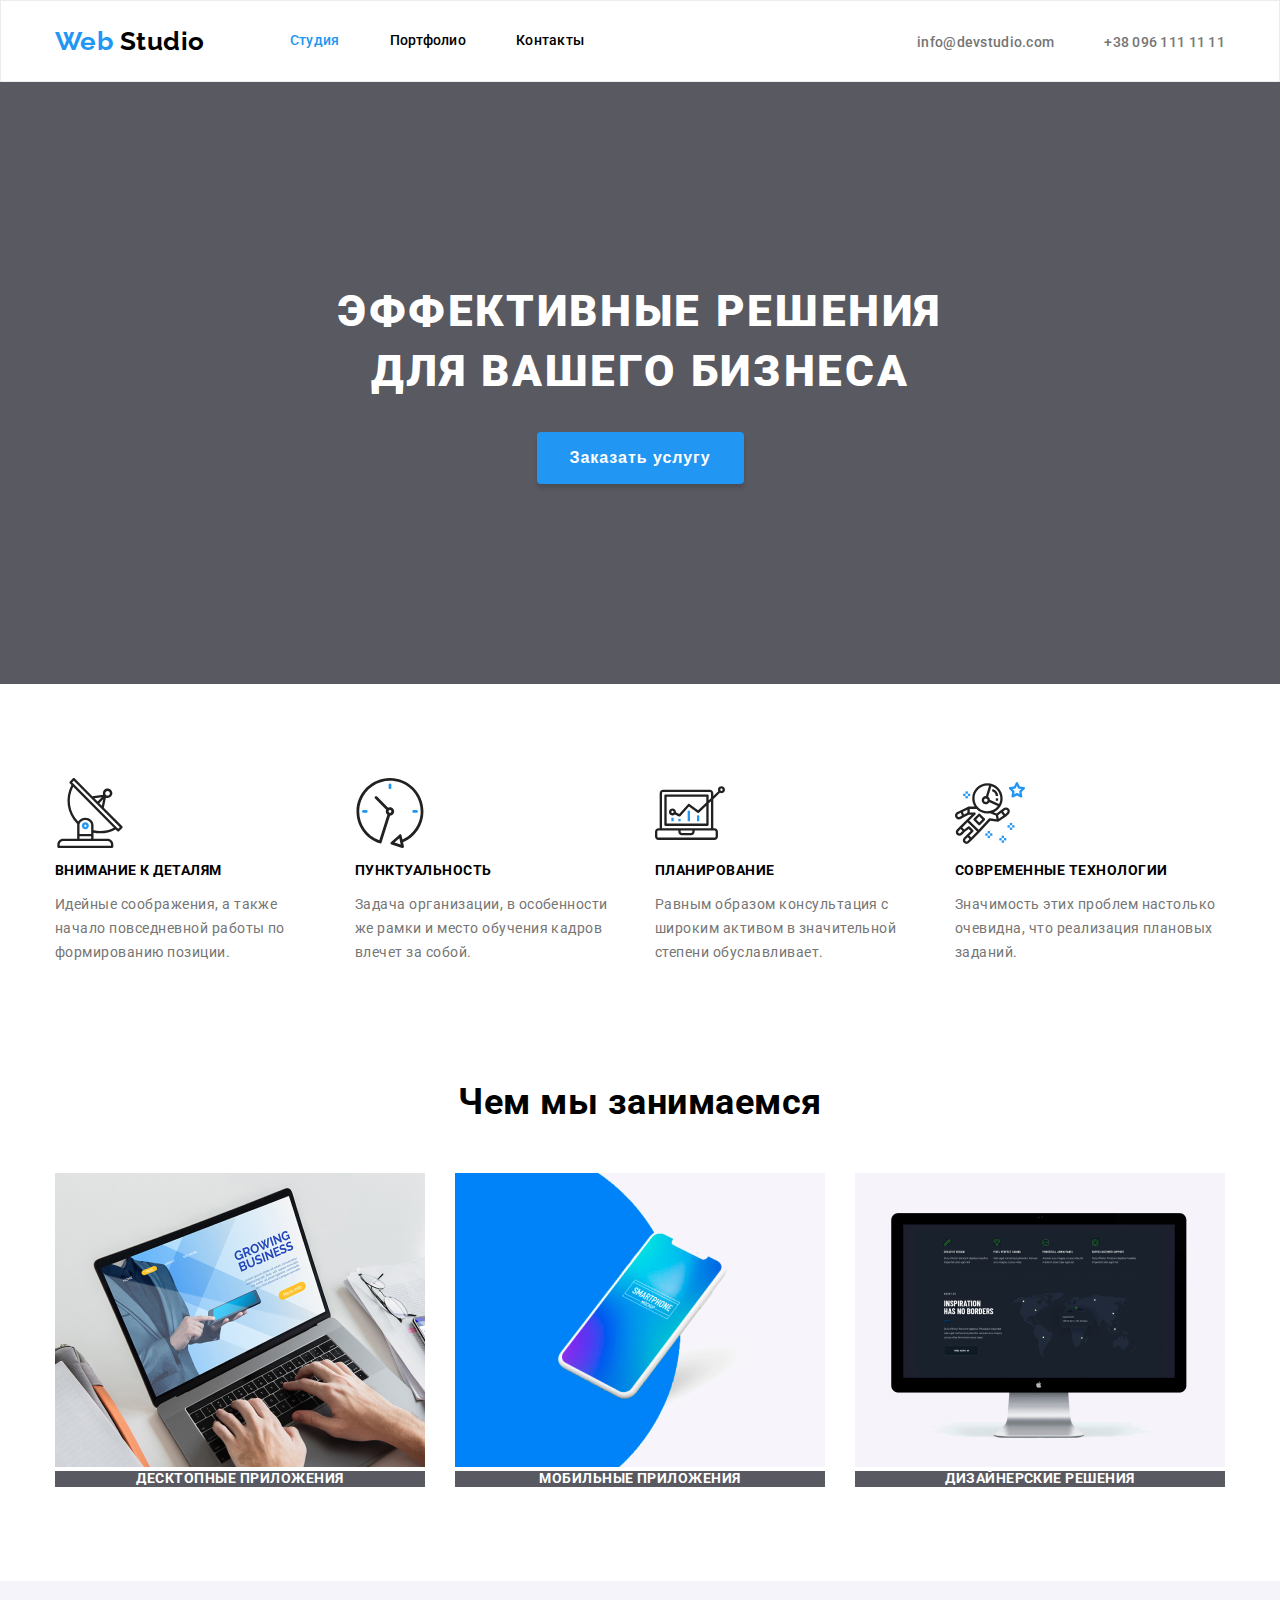
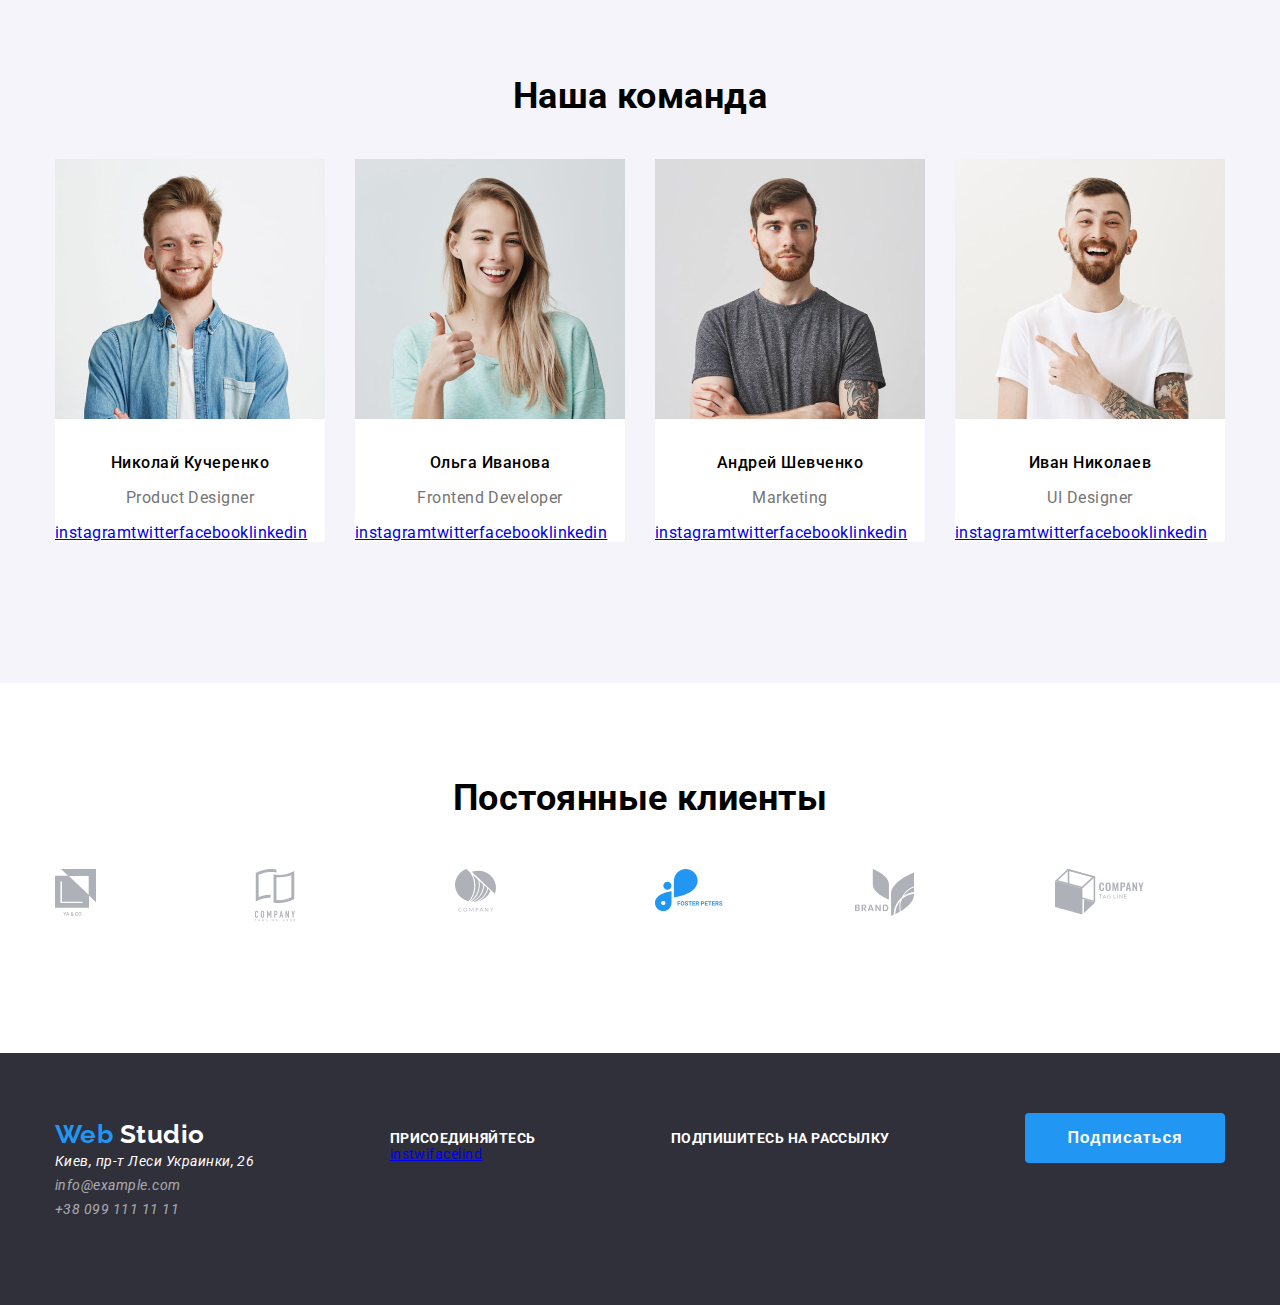
==== commit 5a49e909: "fix1" ====
--- a/index.html
+++ b/index.html
@@ -3,7 +3,8 @@
 
 <head>
     <meta charset="UTF-8">
-    <meta name="viewport" content="заказать веб-сайт для магазина ">
+    <meta name="description" content="заказать веб-сайт для магазина ">
+    <meta name="viewport" content="width=device-width, initial-scale=1.0">
     <title>Web Studio</title>
     <link rel="stylesheet" href="https://github.com/necolas/normalize.css/blob/master/normalize.css">
     <link
@@ -36,7 +37,9 @@
             <button class="button">Заказать услугу</button>
         </section>
 
-        <section>
+        <!--Приемущества-->
+
+        <section class="page-advent">
             <ul class="list text container">
                 <li class="advent">
                     <img src="./img1/advent/antenna.svg" alt="Спутниковая антена">
@@ -77,6 +80,9 @@
                 </li>
             </ul>
         </section>
+
+        <!--наша команда -->
+
         <section class="page-tim">
             <h3>Наша команда</h3>
             <ul class=" list tim container">
@@ -142,6 +148,8 @@
                 </li>
             </ul>
         </section>
+
+        <!--наши клиенты -->
         <section class="our-client">
             <h3>Постоянные клиенты</h3>
             <ul class="list client container">
--- a/css/main.css
+++ b/css/main.css
@@ -16,6 +16,7 @@
 }
 
 body {
+    margin: 0px 0px;
 
     font-family: Roboto, sans-serif;
     letter-spacing: 0.03em;
@@ -119,12 +120,10 @@
 
 .hero {
 
-    height: 600px;
-
     background: rgba(47, 48, 58, 0.8);
     text-align: center;
     padding-top: 200px;
-    padding-bottom: 280px;
+    padding-bottom: 200px;
 }
 
 .hero-title {
@@ -140,7 +139,7 @@
 
 }
 
-.button {
+ .hero .button {
     margin-top: 30px;
     padding: 10px 32px;
 
@@ -156,10 +155,15 @@
     box-shadow: 0px 4px 4px rgba(0, 0, 0, 0.15);
 }
 
+/*Приемущесвта*/
+.page-advent {
+    padding-top: 94px;
+    padding-bottom: 99px;
+    /*background-color: springgreen;*/
+}
+
 .text {
     display: flex;
-    margin-top: 94px;
-    margin-bottom: 94px;
 }
 
 .advent {
@@ -195,6 +199,15 @@
 
 /* чем мы занимаемся */
 
+.features {
+    padding-bottom: 94px;
+   /* background-color: steelblue;*/
+}
+.features h3{
+    margin-top: 0px;
+    margin-bottom: 50px;
+}
+
 .service-item {
     width: calc((100% - 60px)/ 3);
     align-items: baseline;
@@ -206,8 +219,6 @@
 
 .service-list {
     display: flex;
-    margin-bottom: 94px;
-    margin-top: 50px;
 
 }
 
@@ -228,6 +239,9 @@
 .page-tim {
     background: #F5F4FA;
     height: 702px;
+    padding-top: 94px;
+    padding-bottom: 94px;
+    /*background-color: salmon;*/
 
 }
 
@@ -250,9 +264,8 @@
 }
 
 .page-tim h3 {
-    padding-top: 94px;
-    padding-bottom: 42px;
-    margin: 0px;
+    margin-bottom: 42px;
+    margin-top: 0px;
 }
 
 .tim h2 {
@@ -308,9 +321,8 @@
 
 .our-client h3 {
    margin-top: 0px;
-    margin-bottom: 0px;
-    padding-top: 94px;
-    padding-bottom: 50px;
+    margin-bottom: 50px;
+    
 }
 
 /*футер*/
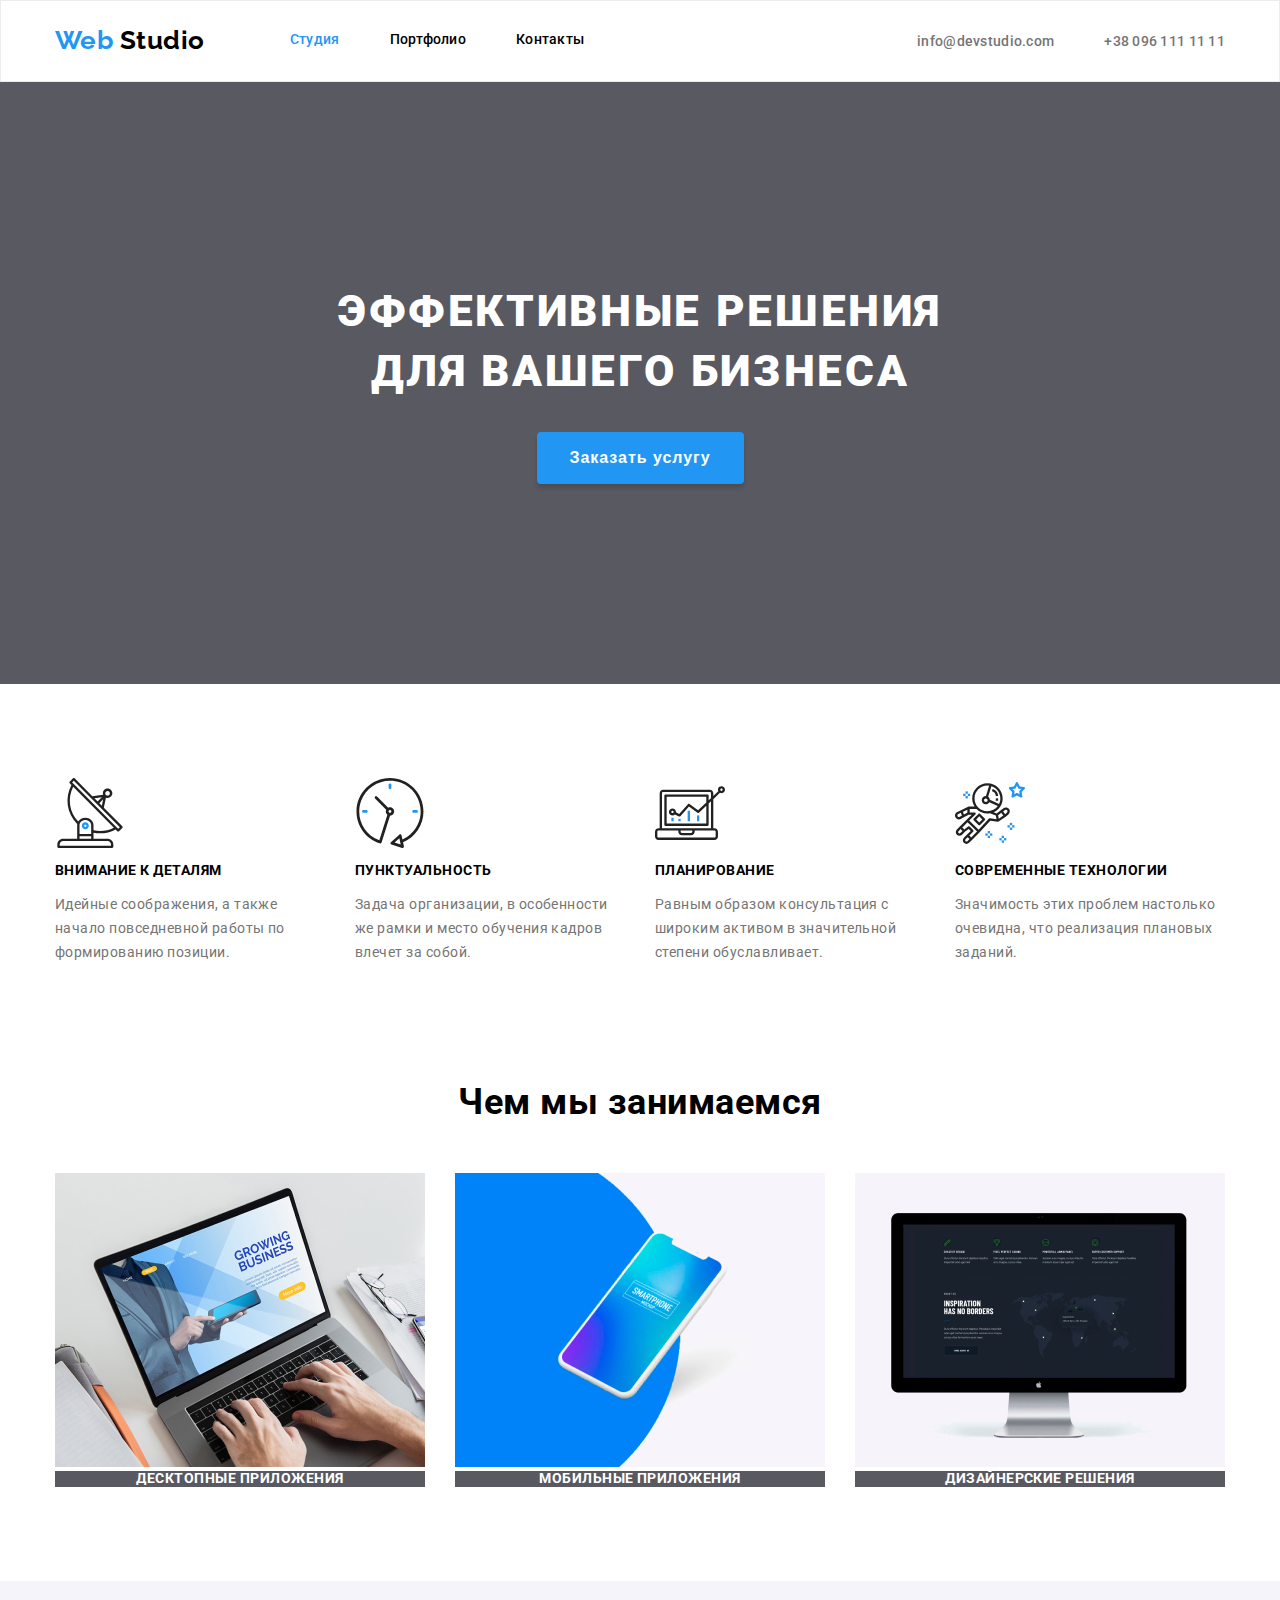
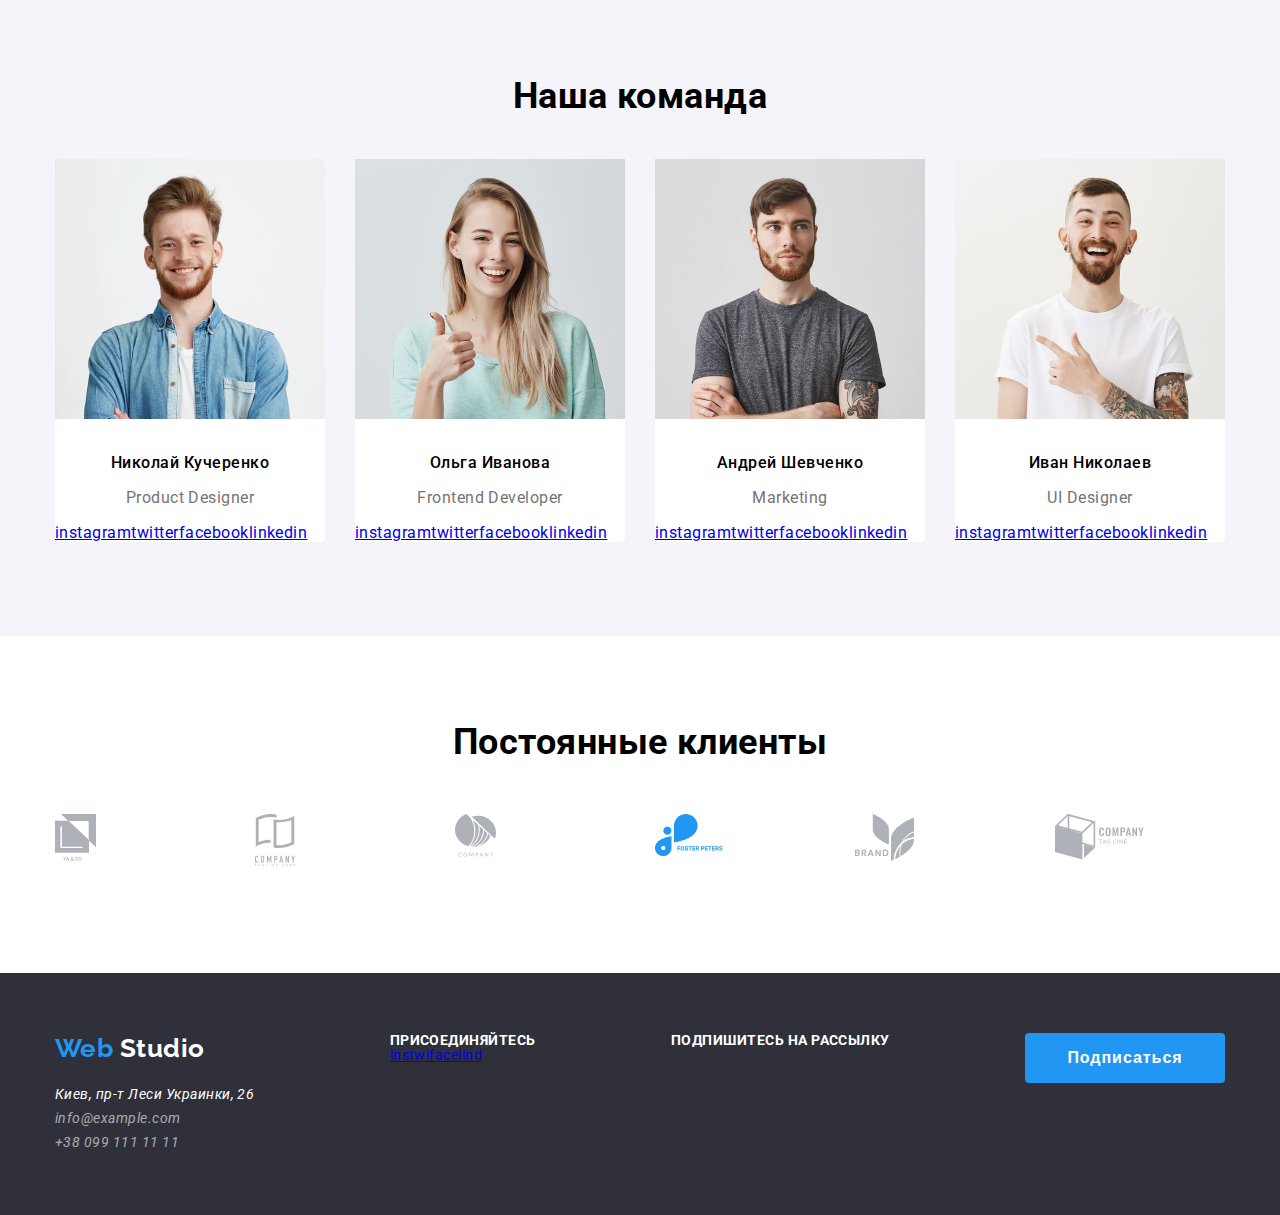
==== commit 84cbdd68: "container" ====
--- a/index.html
+++ b/index.html
@@ -14,8 +14,8 @@
 </head>
 
 <body>
-    <header class="nav">
-        <div class="container header-nav">
+    <header class="nav ">
+        <div class=" header-nav container">
             <b lang="en" class="logo"><span>Web </span>Studio</b>
             <nav>
                 <ul class="list site-nav">
@@ -39,7 +39,8 @@
 
         <!--Приемущества-->
 
-        <section class="page-advent">
+        <section class="page-advent ">
+           
             <ul class="list text container">
                 <li class="advent">
                     <img src="./img1/advent/antenna.svg" alt="Спутниковая антена">
@@ -62,10 +63,12 @@
                     <p>Значимость этих проблем настолько очевидна, что реализация плановых заданий.</p>
                 </li>
             </ul>
+       
         </section>
         <section class="features">
+            <div class="container">
             <h3>Чем мы занимаемся</h3>
-            <ul class="list service-list container">
+            <ul class="list service-list ">
                 <li class="service-item">
                     <img src="./img1/laptop1.jpg" alt="Ноутбук" width="370" height="294">
                     <p>Десктопные приложения</p>
@@ -79,13 +82,15 @@
                     <p>Дизайнерские решения</p>
                 </li>
             </ul>
+        </div>
         </section>
 
         <!--наша команда -->
 
         <section class="page-tim">
+            <div class="container">
             <h3>Наша команда</h3>
-            <ul class=" list tim container">
+            <ul class=" list tim ">
                 <li class="tim-item">
                     <img src="./tim/nikolay1.jpg" alt="Фото Николая" width="270" height="260">
                     <h2>Николай Кучеренко</h2>
@@ -147,12 +152,15 @@
                     </ul>
                 </li>
             </ul>
+        </div>
         </section>
 
         <!--наши клиенты -->
         <section class="our-client">
+            <div class="container">
+
             <h3>Постоянные клиенты</h3>
-            <ul class="list client container">
+            <ul class="list client ">
                 <li class="item"><a href=""><img src="./logotippartnerov/logo1.svg" target="_blank"
                             rel="noopener noreferrer" class="link" alt="Логотип компании"></a></li>
                 <li class="item"><a href=""><img src="./logotippartnerov/logo2.svg" target="_blank"
@@ -166,6 +174,8 @@
                 <li class="item"><a href=""><img src="./logotippartnerov/logo6.svg" target="_blank"
                             rel="noopener noreferrer" class="link" alt="Логотип компании"></a></li>
             </ul>
+
+        </div>
         </section>
     </main>
 
--- a/css/main.css
+++ b/css/main.css
@@ -31,7 +31,9 @@
 }
 
 .container {
-    width: 1170px;
+    width: 1200px;
+    padding-left: 15px;
+    padding-right: 15px;
     margin-left: auto;
     margin-right: auto;
     /*outline: 2px solid red;*/
@@ -39,6 +41,8 @@
 
 .nav {
     border: 1px solid #ECECEC;
+    padding-top: 24px;
+    padding-bottom: 25px;
 }
 
 .logo {
@@ -51,7 +55,7 @@
 .header-nav {
     display: flex;
     align-items: center;
-    height: 80px;
+
 }
 
 .site-nav {
@@ -70,8 +74,6 @@
 
 .site-nav .link {
     display: block;
-    padding-bottom: 16px;
-    padding-top: 16px;
 
     font-weight: 500;
     font-size: 14px;
@@ -238,7 +240,6 @@
 
 .page-tim {
     background: #F5F4FA;
-    height: 702px;
     padding-top: 94px;
     padding-bottom: 94px;
     /*background-color: salmon;*/
@@ -255,8 +256,6 @@
     width: calc((100% - 90px) / 4);
     border-radius: 0px 0px 4px 4px;
     background-color: var(--focus-color);
-    /*width: 270px;
-    height: 422px;*/
 }
 
 .tim-item+.tim-item {
@@ -292,7 +291,7 @@
 
 .client {
     display: flex;
-    height: 90px;
+
 }
 
 .client .item {
@@ -300,17 +299,11 @@
 
 }
     
-   /* border: 1px solid #AFB1B8;
-    border-radius: 4px;
-    align-content: center;
-    width: 170px;
-    margin-bottom: 96px;
-
-
-*/
+
 .our-client{
-    padding: 94px 0px;
-    /*background-color: rosybrown;*/
+    padding-top: 85px;
+    padding-bottom: 103px;
+   /* background-color: rosybrown;*/
     
 }
 
@@ -329,11 +322,9 @@
 
 
 footer {
-    display: flex;
-    height: 252px;
-    padding: 60px 0;
-
-    justify-content: space-between;
+
+    padding-top: 60px;
+    padding-bottom: 60px;
 
     background: #2F303A;
     font-size: 14px;
@@ -341,26 +332,46 @@
     color: var(--focus-color);
 }
 
-footer .logo {
-    margin-top: 58px;
+    .footer-networks {
+        display: flex;
+        flex-wrap: wrap;
+    }
+
+
+.box .logo {
+    display: inline-block;
     margin-bottom: 20px;
 }
 
 
-
-
-.footer-networks {
-    display: flex;
-    flex-wrap: wrap;
-}
-
-
 .footer-box {
     display: flex;
-    flex-wrap: wrap;
-    align-items: baseline;
-    justify-content: space-between;}
-
+    justify-content: space-between;
+
+   
+}
+
+
+  footer .button {
+
+    display: flex;
+    border-radius: 4px;
+    justify-content: center;
+    width: 200px;
+    height: 50px;
+    align-items: center;
+    border: 1px solid transparent;
+
+
+    font-weight: bold;
+    font-size: 16px;
+    line-height: 1.875;
+    
+
+    letter-spacing: 0.06em;
+    color: var(--focus-color);
+    background: var(--accent-color);
+}
 
 
     footer .contacts-item {
@@ -374,6 +385,7 @@
     .contacts-item:active,
     .contacts-item:focus {
         color: var(--accent-color);
+       
     }
 
     footer .contacts-address {
@@ -389,29 +401,9 @@
         color: var(--accent-color);
     }
 
+
     footer>address {
         font-style: normal;
-    }
-
-    footer .button {
-
-        justify-content: center;
-        width: 200px;
-        height: 50px;
-
-        border-radius: 4px;
-        border: 1px solid transparent;
-    
-    
-        font-weight: bold;
-        font-size: 16px;
-        line-height: 1.875;
-        display: flex;
-        align-items: center;
-        text-align: center;
-        letter-spacing: 0.06em;
-        color: var(--focus-color);
-        background: var(--accent-color);
     }
 
     .sign {
